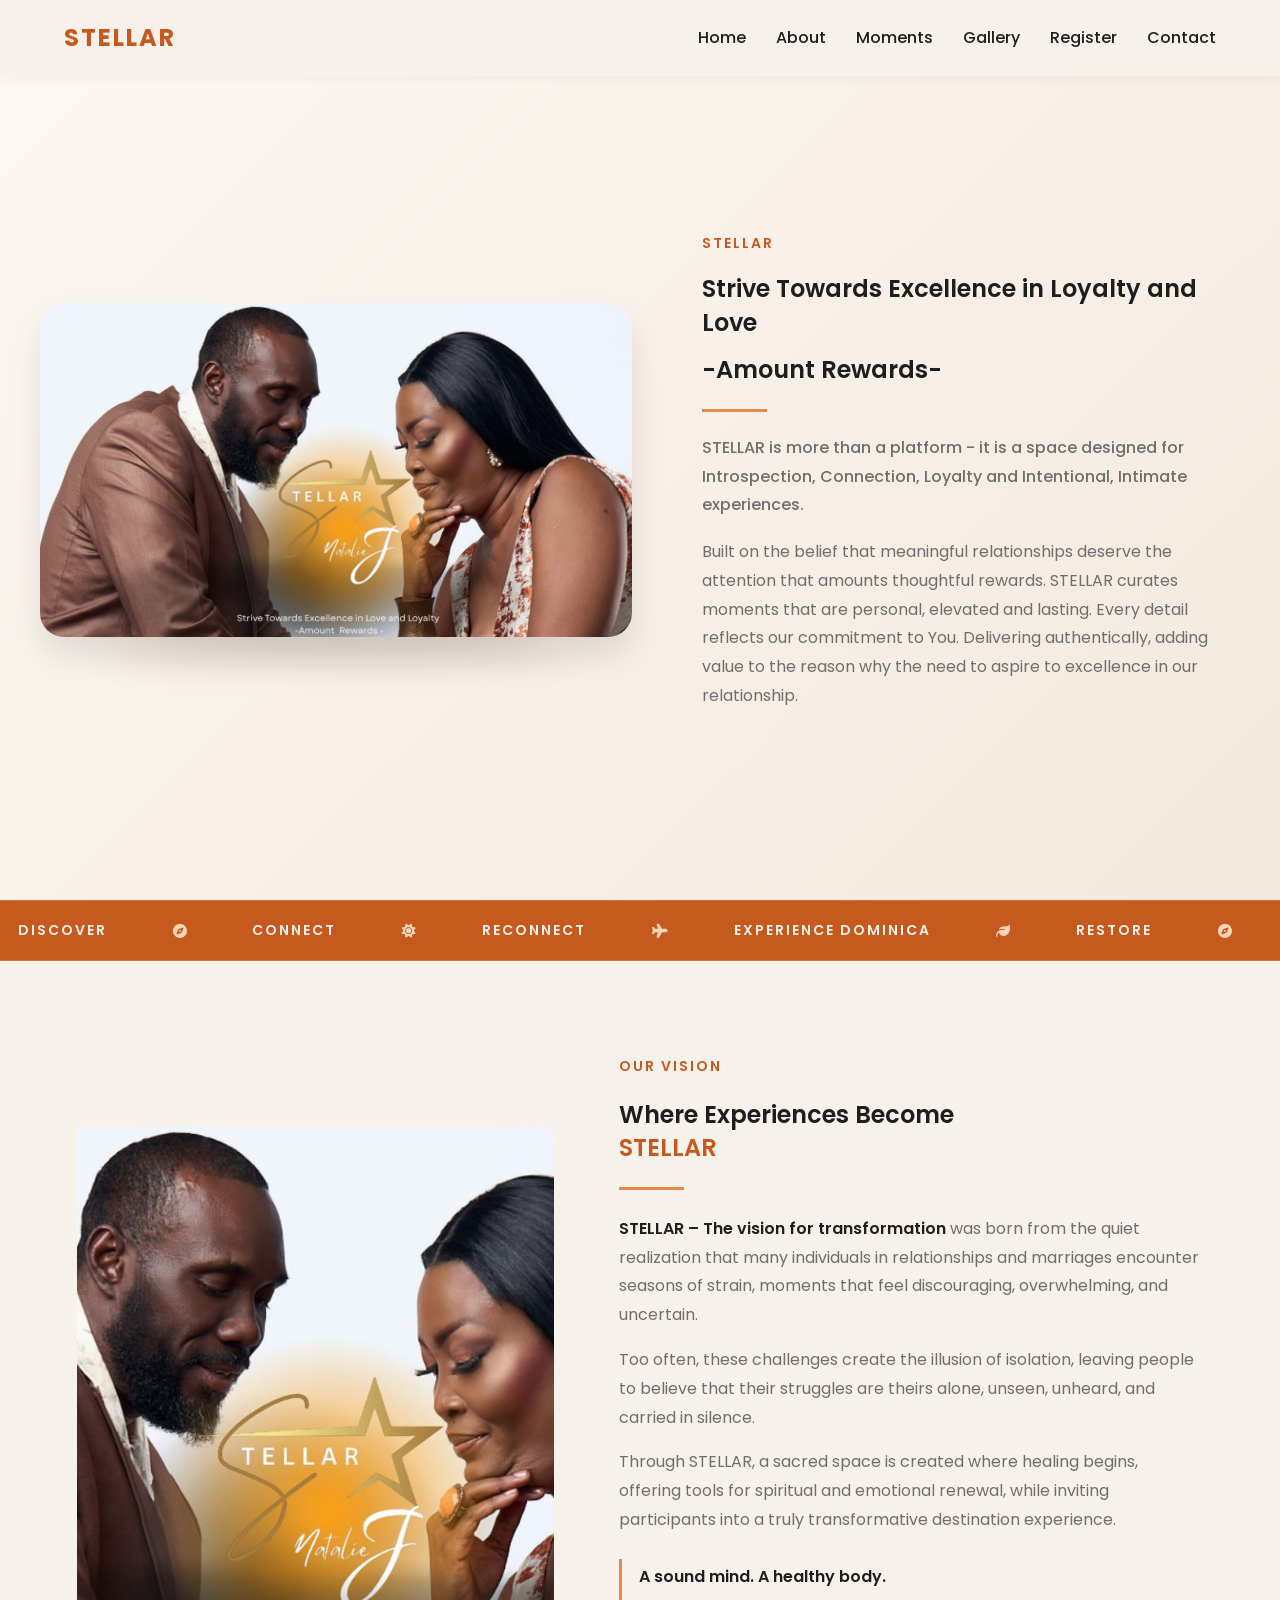
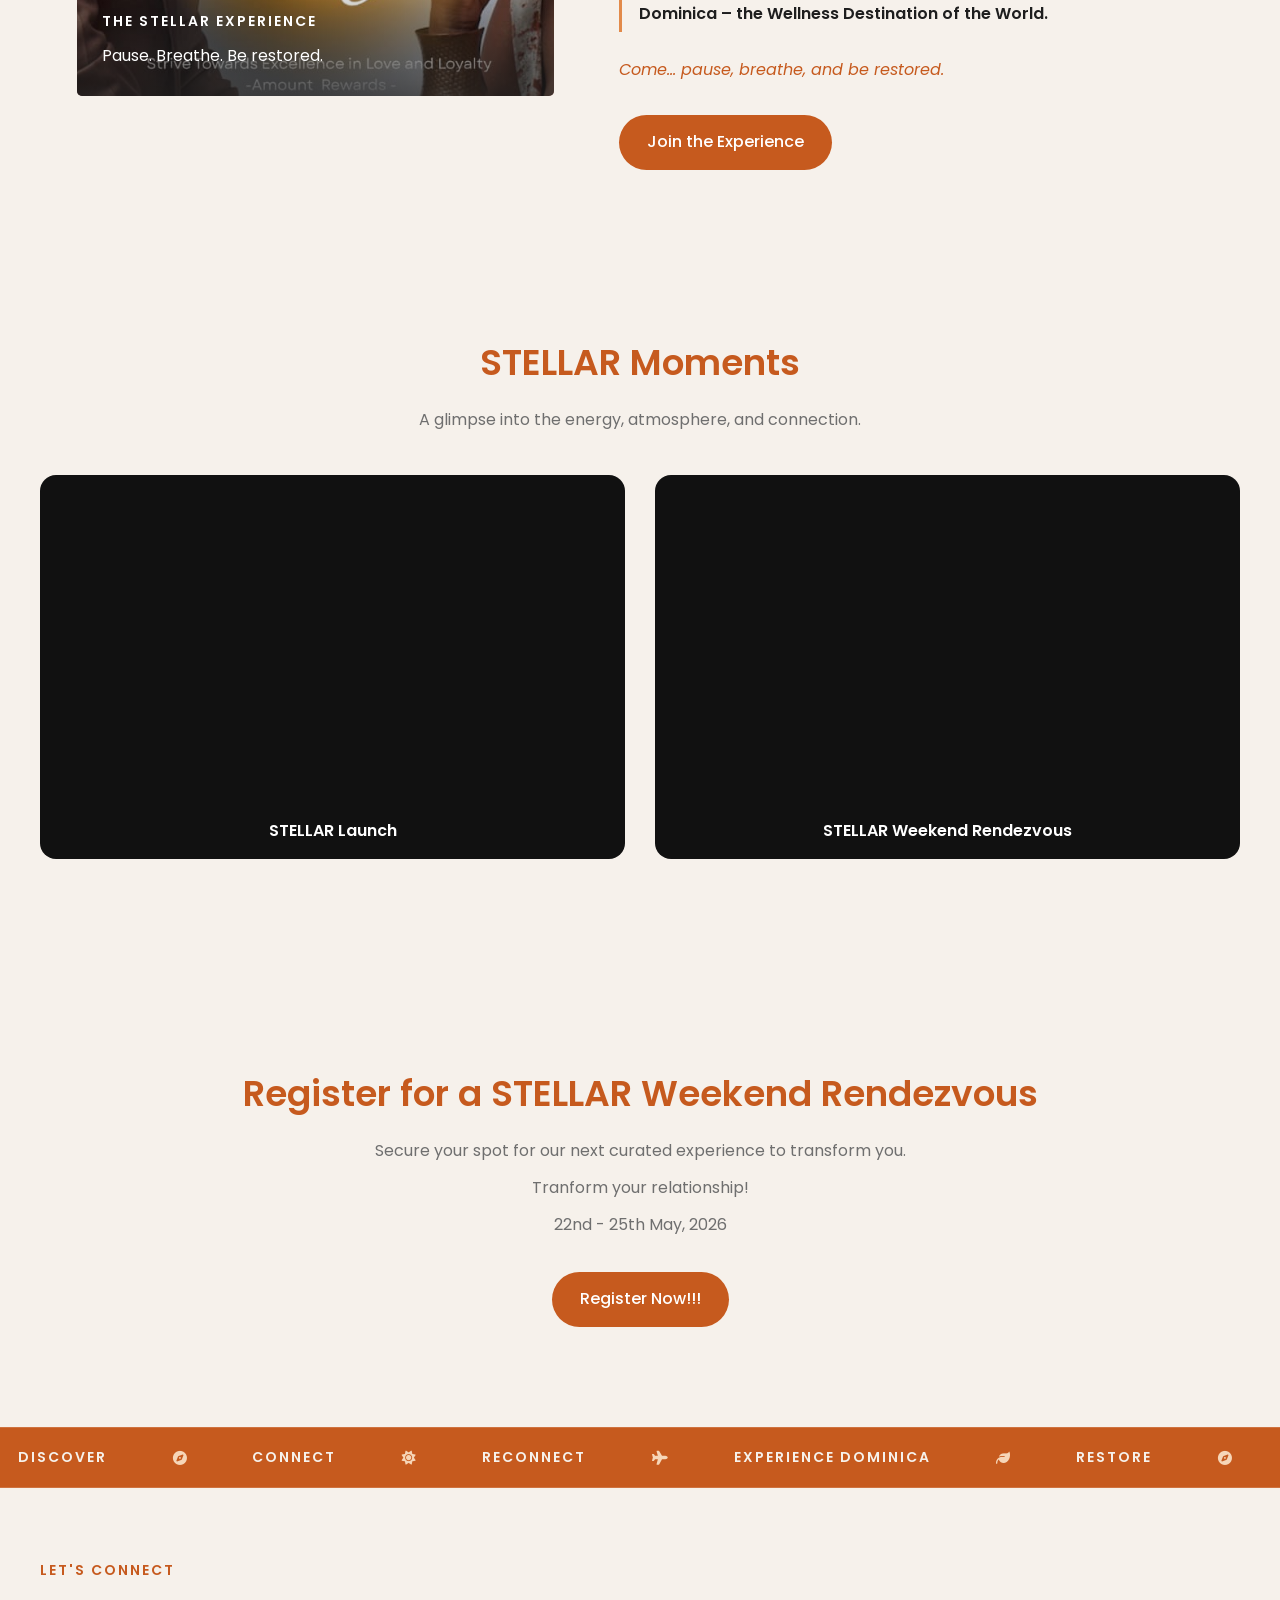
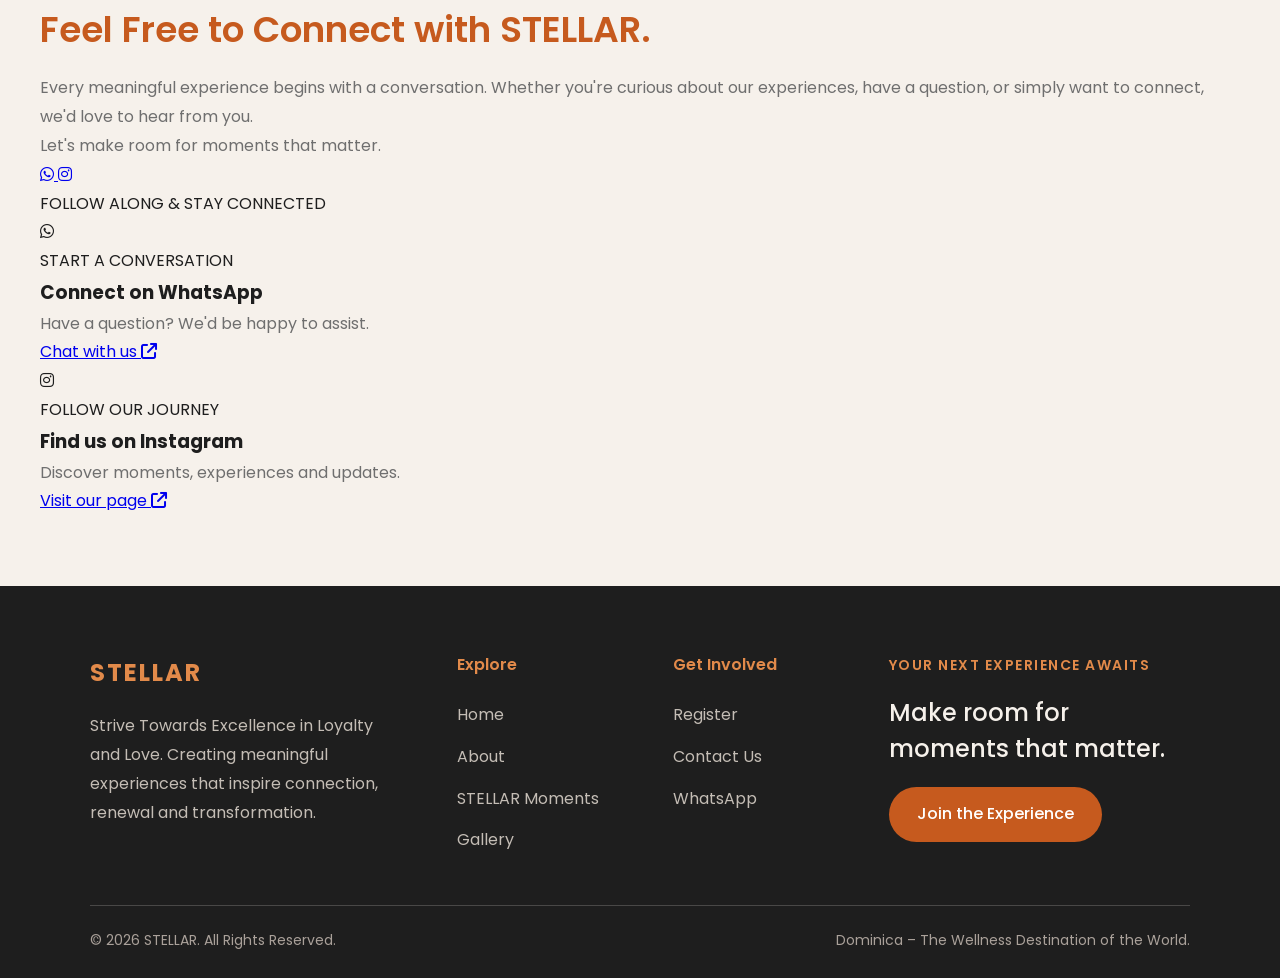
==== index.html @ 4f6422a5 "Update index.html" ====
<!DOCTYPE html>
<html lang="en">
<head>
  <meta charset="UTF-8">
  <title>STELLAR</title>
  <meta name="viewport" content="width=device-width, initial-scale=1.0">

  <!-- Fonts -->
  <link href="https://fonts.googleapis.com/css2?family=Poppins:wght@300;400;500;600;700&display=swap" rel="stylesheet">

  <!-- Icons -->
  <link rel="stylesheet" href="https://cdnjs.cloudflare.com/ajax/libs/font-awesome/6.4.2/css/all.min.css">

  <link rel="stylesheet" href="style.css">
  <link rel="icon" href="Stellar.png" type="image/png">
</head>

<body>

<!-- ================= NAVIGATION BAR ================= -->
  
<header class="navbar">

  <div class="nav-left">

    <button class="menu-toggle" id="menuToggle" type="button"
      aria-label="Open navigation menu"
      aria-expanded="false"
      aria-controls="mainNav">

      <span></span>
      <span></span>
      <span></span>

    </button>

    <a href="index.html#home" class="logo">STELLAR</a>

  </div>

  <nav id="mainNav">
    <a href="#home">Home</a>
    <a href="#about">About</a>
    <a href="#videos">Moments</a>
    <a href="gallery.html">Gallery</a>
    <a href="#register">Register</a>
    <a href="#contact">Contact</a>
  </nav>

</header>
  
<!-- ================= INTRODUCTION TO STELLAR ================= -->
<section id="home" class="section about-signature">

  <div class="about-overlay"></div>

  <div class="container about-grid">

    <div class="about-image">
      <img src="signature.jpeg" alt="STELLAR Signature Moment">
    </div>

    <div class="about-content">
      <span class="about-label">STELLAR</span>

      <h2>Strive Towards Excellence in Loyalty and Love</h2>
      <h2>-Amount Rewards-</h2>

      <div class="about-line"></div>

      <p class="about-intro">
        STELLAR is more than a platform - it is a space designed for Introspection, Connection, Loyalty and Intentional, Intimate experiences.
      </p>

      <p>
        Built on the belief that meaningful relationships deserve the attention that amounts thoughtful rewards.
        STELLAR curates moments that are personal, elevated and lasting.
        Every detail reflects our commitment to You. Delivering authentically, adding value to the reason why the need to aspire to excellence in our relationship.
      </p>
    </div>

  </div>
</section>


<!-- ================= TRAVEL MARQUEE ================= -->
<div class="stellar-marquee" aria-label="Travel, wellness and connection">
  <div class="marquee-track">

    <div class="marquee-content">
      <span>DISCOVER</span>
      <i class="fa-solid fa-compass"></i>
      <span>CONNECT</span>
      <i class="fa-solid fa-sun"></i>
      <span>RECONNECT</span>
      <i class="fa-solid fa-plane"></i>
      <span>EXPERIENCE DOMINICA</span>
      <i class="fa-solid fa-leaf"></i>
      <span>RESTORE</span>
      <i class="fa-solid fa-compass"></i>
    </div>

    <div class="marquee-content" aria-hidden="true">
      <span>DISCOVER</span>
      <i class="fa-solid fa-compass"></i>
      <span>CONNECT</span>
      <i class="fa-solid fa-sun"></i>
      <span>RECONNECT</span>
      <i class="fa-solid fa-plane"></i>
      <span>EXPERIENCE DOMINICA</span>
      <i class="fa-solid fa-leaf"></i>
      <span>RESTORE</span>
      <i class="fa-solid fa-compass"></i>
    </div>

  </div>
</div>


<!-- ================= HERO / ABOUT ================= -->
<section id="about" class="hero">

  <div class="hero-layout">

    <div class="hero-image">
      <img src="signature.jpeg" alt="A glimpse into the STELLAR experience">

      <div class="image-caption">
        <span>THE STELLAR EXPERIENCE</span>
        <p>Pause. Breathe. Be restored.</p>
      </div>
    </div>

    <div class="hero-content">

      <span class="hero-label">OUR VISION</span>

      <h1>
        Where Experiences Become
        <span>STELLAR</span>
      </h1>

      <div class="hero-divider"></div>

      <p>
        <strong>STELLAR – The vision for transformation</strong>
        was born from the quiet realization that many individuals
        in relationships and marriages encounter seasons of strain,
        moments that feel discouraging, overwhelming, and uncertain.
      </p>

      <p>
        Too often, these challenges create the illusion of isolation,
        leaving people to believe that their struggles are theirs alone,
        unseen, unheard, and carried in silence.
      </p>

      <p>
        Through STELLAR, a sacred space is created where healing begins,
        offering tools for spiritual and emotional renewal,
        while inviting participants into a truly transformative destination experience.
      </p>

      <div class="hero-message">
        <strong>A sound mind. A healthy body.</strong>
        <strong>Dominica – the Wellness Destination of the World.</strong>
      </div>

      <p class="hero-closing">
        <em>Come… pause, breathe, and be restored.</em>
      </p>

      <a href="#register" class="btn-primary">Join the Experience</a>

    </div>

  </div>

</section>


<!-- ================= PROMOTIONAL VIDEOS ================= -->
<section id="videos" class="section video-section">

  <div class="container">

    <h2 class="section-title">STELLAR Moments</h2>

    <p class="section-subtitle">
      A glimpse into the energy, atmosphere, and connection.
    </p>

    <div class="video-grid">

      <div class="video-card">
        <video preload="metadata">
          <source src="Stellar Launch (1).mp4" type="video/mp4">
          Your browser does not support HTML5 video.
        </video>
        <p>STELLAR Launch</p>
      </div>

      <div class="video-card">
        <video preload="metadata">
          <source src="Stellar Weekend Rendezvous (1).mp4" type="video/mp4">
          Your browser does not support HTML5 video.
        </video>
        <p>STELLAR Weekend Rendezvous</p>
      </div>

    </div>

  </div>
</section>


<!-- ================= REGISTER ================= -->
<section id="register" class="section accent">

  <div class="container center">

    <h2>Register for a STELLAR Weekend Rendezvous</h2>

    <p>Secure your spot for our next curated experience to transform you.</p>
    <p>Tranform your relationship!</p>
    <p>22nd - 25th May, 2026</p>

    <a
      href="https://docs.google.com/forms/d/e/1FAIpQLScPErf7DPn6T6cmGZA7scOdzlBmnd0RdH1EYdnQ1Cw2VREvcA/viewform"
      target="_blank"
      rel="noopener"
      class="btn-dark"
    >
      Register Now!!!
    </a>

  </div>

</section>

<!-- ================= TRAVEL MARQUEE ================= -->
<div class="stellar-marquee" aria-label="Travel, wellness and connection">
  <div class="marquee-track">

    <div class="marquee-content">
      <span>DISCOVER</span>
      <i class="fa-solid fa-compass"></i>
      <span>CONNECT</span>
      <i class="fa-solid fa-sun"></i>
      <span>RECONNECT</span>
      <i class="fa-solid fa-plane"></i>
      <span>EXPERIENCE DOMINICA</span>
      <i class="fa-solid fa-leaf"></i>
      <span>RESTORE</span>
      <i class="fa-solid fa-compass"></i>
    </div>

    <div class="marquee-content" aria-hidden="true">
      <span>DISCOVER</span>
      <i class="fa-solid fa-compass"></i>
      <span>CONNECT</span>
      <i class="fa-solid fa-sun"></i>
      <span>RECONNECT</span>
      <i class="fa-solid fa-plane"></i>
      <span>EXPERIENCE DOMINICA</span>
      <i class="fa-solid fa-leaf"></i>
      <span>RESTORE</span>
      <i class="fa-solid fa-compass"></i>
    </div>

  </div>
</div>

<!-- ================= CONTACT ================= -->
<section id="contact" class="section stellar-contact">

  <div class="container contact-layout">

    <!-- LEFT: CONTACT MESSAGE -->
    <div class="contact-content">

      <span class="contact-label">LET'S CONNECT</span>

      <h2>
        Feel Free to
        <span>Connect with STELLAR.</span>
      </h2>

      <div class="contact-divider"></div>

      <p>
        Every meaningful experience begins with a conversation.
        Whether you're curious about our experiences, have a question,
        or simply want to connect, we'd love to hear from you.
      </p>

      <p class="contact-closing">
        Let's make room for moments that matter.
      </p>

      <div class="contact-socials">

        <a
          href="https://wa.me/17676133005?text=Hi%20STELLAR%2C%20I%E2%80%99d%20like%20to%20learn%20more%20about%20your%20experiences."
          target="_blank"
          rel="noopener"
          class="social-link whatsapp-link"
          aria-label="Contact STELLAR on WhatsApp"
        >
          <i class="fa-brands fa-whatsapp"></i>
        </a>

        <a
          href="https://www.instagram.com/YOUR_USERNAME/"
          target="_blank"
          rel="noopener"
          class="social-link instagram-link"
          aria-label="Visit STELLAR on Instagram"
        >
          <i class="fa-brands fa-instagram"></i>
        </a>

      </div>

      <span class="contact-follow-text">FOLLOW ALONG & STAY CONNECTED</span>

    </div>

    <!-- RIGHT: CONTACT OPTIONS -->
    <div class="contact-options">

      <div class="contact-option">

        <div class="contact-option-icon">
          <i class="fa-brands fa-whatsapp"></i>
        </div>

        <div class="contact-option-text">
          <span>START A CONVERSATION</span>
          <h3>Connect on WhatsApp</h3>
          <p>Have a question? We'd be happy to assist.</p>

          <a
            href="https://wa.me/17676133005?text=Hi%20STELLAR%2C%20I%E2%80%99d%20like%20to%20learn%20more%20about%20your%20experiences."
            target="_blank"
            rel="noopener"
          >
            Chat with us <i class="fa-solid fa-arrow-up-right-from-square"></i>
          </a>
        </div>

      </div>

      <div class="contact-option">

        <div class="contact-option-icon">
          <i class="fa-brands fa-instagram"></i>
        </div>

        <div class="contact-option-text">
          <span>FOLLOW OUR JOURNEY</span>
          <h3>Find us on Instagram</h3>
          <p>Discover moments, experiences and updates.</p>

          <a
            href="https://www.instagram.com/YOUR_USERNAME/"
            target="_blank"
            rel="noopener"
          >
            Visit our page <i class="fa-solid fa-arrow-up-right-from-square"></i>
          </a>
        </div>

      </div>

    </div>

  </div>

</section>

<!-- ================= FOOTER ================= -->
<footer class="stellar-footer">

  <div class="footer-container">

    <div class="footer-brand">
      <a href="#home" class="footer-logo">STELLAR</a>

      <p>
        Strive Towards Excellence in Loyalty and Love.
        Creating meaningful experiences that inspire connection,
        renewal and transformation.
      </p>
    </div>

    <div class="footer-links">
      <h3>Explore</h3>
      <a href="#home">Home</a>
      <a href="#about">About</a>
      <a href="#videos">STELLAR Moments</a>
      <a href="gallery.html">Gallery</a>
    </div>

    <div class="footer-links">
      <h3>Get Involved</h3>
      <a href="#register">Register</a>
      <a href="#contact">Contact Us</a>
      <a href="https://wa.me/17676133005" target="_blank" rel="noopener">WhatsApp</a>
    </div>

    <div class="footer-note">
      <span class="footer-eyebrow">YOUR NEXT EXPERIENCE AWAITS</span>
      <h2>Make room for moments that matter.</h2>
      <a href="#register" class="footer-button">Join the Experience</a>
    </div>

  </div>

  <div class="footer-bottom">
    <p>© 2026 STELLAR. All Rights Reserved.</p>
    <p>Dominica – The Wellness Destination of the World.</p>
  </div>

</footer>


<!-- ================= SCROLL TO TOP ================= -->
<div class="up">
  <i class="fa-solid fa-arrow-up"></i>
</div>


<script src="stellar.js"></script>

</body>
</html>
---- style.css ----
/* =========================================
   STELLAR — GLOBAL DESIGN SYSTEM
========================================= */

:root {
  --burnt-orange: #c65a1e;
  --soft-cream: #f6f1eb;
  --dark: #1e1e1e;
  --gray: #6f6f6f;
  --accent: #e28a4a;

  --font-body: 16px;
  --font-small: 14px;
  --font-nav: 16px;
  --font-subheading: 24px;
  --font-heading: 36px;
  --font-display: 48px;

  --line-height: 1.8;
  --content-width: 1200px;
}

* {
  margin: 0;
  padding: 0;
  box-sizing: border-box;
  font-family: 'Poppins', sans-serif;
}

html {
  scroll-behavior: smooth;
  scroll-padding-top: 100px;
}

body {
  font-family: 'Poppins', sans-serif;
  font-size: var(--font-body);
  line-height: var(--line-height);
  color: var(--dark);
  background: var(--soft-cream);
}

h1,
h2,
h3,
p,
a {
  font-family: 'Poppins', sans-serif;
}

p {
  font-size: var(--font-body);
  line-height: var(--line-height);
}

a {
  transition: color 0.25s ease, background 0.25s ease;
}

.container {
  width: 100%;
  max-width: var(--content-width);
  margin: 0 auto;
}

.center {
  text-align: center;
}

.section {
  padding: 70px 40px;
  position: relative;
}

.light {
  background: var(--soft-cream);
}

.dark {
  background: #111;
  color: white;
}

.accent {
  background: var(--burnt-orange);
  color: white;
}


/* =========================================
   NAVIGATION
========================================= */

.navbar {
  position: fixed;
  top: 0;
  left: 0;
  width: 100%;
  min-height: 76px;
  background: var(--soft-cream);
  display: flex;
  justify-content: space-between;
  align-items: center;
  padding: 14px 5%;
  z-index: 1000;
  box-shadow: 0 2px 12px rgba(30, 30, 30, 0.05);
}

.nav-left {
  display: flex;
  align-items: center;
  gap: 18px;
}

.navbar .logo {
  margin: 0;
  color: var(--burnt-orange);
  font-size: 24px;
  font-weight: 700;
  letter-spacing: 2px;
  text-decoration: none;
  white-space: nowrap;
}

.navbar nav {
  display: flex;
  align-items: center;
  gap: 30px;
}

.navbar nav a {
  margin: 0;
  color: var(--dark);
  font-size: var(--font-nav);
  font-weight: 500;
  text-decoration: none;
  white-space: nowrap;
}

.navbar nav a:hover,
.navbar nav a.active {
  color: var(--burnt-orange);
}

.menu-toggle {
  display: none;
  background: transparent;
  border: none;
  padding: 7px;
  cursor: pointer;
  z-index: 1002;
}

.menu-toggle span {
  display: block;
  width: 27px;
  height: 2.5px;
  margin: 6px 0;
  background: var(--burnt-orange);
  border-radius: 5px;
  transition: transform 0.3s ease, opacity 0.2s ease;
}


/* =========================================
   BUTTONS
========================================= */

.btn-primary,
.btn-dark,
.footer-button {
  display: inline-block;
  padding: 13px 28px;
  background: var(--burnt-orange);
  color: white;
  border: none;
  border-radius: 30px;
  font-family: 'Poppins', sans-serif;
  font-size: var(--font-body);
  font-weight: 500;
  text-decoration: none;
  cursor: pointer;
  transition: background 0.25s ease, transform 0.25s ease;
}

.btn-primary:hover,
.btn-dark:hover,
.footer-button:hover {
  background: #a84918;
  transform: translateY(-2px);
}

.btn-primary {
  margin-top: 20px;
}

.btn-dark {
  margin-top: 30px;
}


/* =========================================
   HOME / INTRODUCTION
========================================= */

.about-signature {
  position: relative;
  min-height: 100vh;
  height: auto;
  display: flex;
  align-items: center;
  padding: 130px 40px 90px;
  background: linear-gradient(
    135deg,
    #fdf8f3 0%,
    #f3e8dd 100%
  );
}

.about-grid {
  display: grid;
  grid-template-columns: 1.1fr 1fr;
  gap: 70px;
  align-items: center;
}

.about-image {
  position: relative;
  width: 100%;
  isolation: isolate;
}

/* Soft blurred shadow underneath image */

.about-image::after {
  content: "";
  position: absolute;
  left: 12%;
  bottom: -17px;
  width: 76%;
  height: 28px;
  background: rgba(75, 48, 30, 0.22);
  filter: blur(20px);
  border-radius: 50%;
  z-index: -1;
}

.about-image img {
  position: relative;
  display: block;
  width: 100%;
  max-height: 580px;
  object-fit: cover;
  border-radius: 24px;
  box-shadow: 0 18px 35px rgba(0, 0, 0, 0.10);
}

.about-content {
  animation: fadeUp 0.8s ease forwards;
}

.about-label {
  display: inline-block;
  color: var(--burnt-orange);
  font-size: var(--font-small);
  font-weight: 600;
  letter-spacing: 2px;
  text-transform: uppercase;
}

.about-content h2,
.hero-content h1 {
  font-family: 'Poppins', sans-serif;
  font-size: var(--font-subheading);
  line-height: 1.4;
  font-weight: 600;
}

.about-content h2 {
  margin: 14px 0;
}

.about-line {
  width: 65px;
  height: 3px;
  background: var(--accent);
  margin: 22px 0;
}

.about-intro {
  font-weight: 500;
  margin-bottom: 18px;
}

.about-content p {
  max-width: 520px;
  color: var(--gray);
}


/* =========================================
   MARQUEES
========================================= */

.stellar-marquee {
  width: 100%;
  overflow: hidden;
  padding: 17px 0;
  background: var(--burnt-orange);
  color: var(--soft-cream);
  border-top: 1px solid rgba(255, 255, 255, 0.15);
  border-bottom: 1px solid rgba(255, 255, 255, 0.15);
}

.marquee-track {
  display: flex;
  width: max-content;
  animation: marqueeTravel 35s linear infinite;
  will-change: transform;
}

.marquee-content {
  display: flex;
  flex-shrink: 0;
  align-items: center;
  justify-content: space-around;
  gap: 30px;
  min-width: 100vw;
  padding-right: 30px;
}

.marquee-content span {
  font-size: var(--font-small);
  font-weight: 600;
  letter-spacing: 2px;
  white-space: nowrap;
}

.marquee-content i {
  color: #f6d6b8;
  font-size: var(--font-small);
}

@keyframes marqueeTravel {
  from {
    transform: translateX(0);
  }

  to {
    transform: translateX(-50%);
  }
}

.stellar-marquee:hover .marquee-track {
  animation-play-state: paused;
}

/* Spacing between Register and second marquee */

.marquee-secondary {
  margin-top: 0;
}


/* =========================================
   HERO / ABOUT VISION
========================================= */

.hero {
  min-height: 100vh;
  display: flex;
  align-items: center;
  justify-content: center;
  padding: 80px 6%;
  background: var(--soft-cream);
  color: var(--dark);
}

.hero-layout {
  display: grid;
  grid-template-columns: 0.9fr 1.1fr;
  align-items: center;
  gap: 65px;
  width: 100%;
  max-width: var(--content-width);
}

.hero-image {
  position: relative;
  width: 100%;
  height: 570px;
  overflow: hidden;
  border-radius: 5px;
  background: #e8d9ca;
}

.hero-image img {
  display: block;
  width: 100%;
  height: 100%;
  object-fit: cover;
  object-position: center;
}

.image-caption {
  position: absolute;
  bottom: 0;
  left: 0;
  width: 100%;
  padding: 35px 25px 25px;
  color: white;
  background: linear-gradient(
    transparent,
    rgba(30, 30, 30, 0.75)
  );
}

.image-caption span {
  font-size: var(--font-small);
  font-weight: 600;
  letter-spacing: 2px;
}

.image-caption p {
  margin-top: 7px;
}

.hero-content {
  max-width: 620px;
  text-align: left;
}

.hero-label {
  display: inline-block;
  color: var(--burnt-orange);
  font-size: var(--font-small);
  font-weight: 600;
  letter-spacing: 2px;
  margin-bottom: 18px;
}

.hero-content h1 {
  color: var(--dark);
  margin-bottom: 22px;
}

.hero-content h1 span {
  display: block;
  color: var(--burnt-orange);
  font: inherit;
}

.hero-divider {
  width: 65px;
  height: 3px;
  background: var(--accent);
  margin-bottom: 25px;
}

.hero-content p {
  color: var(--gray);
  margin-bottom: 16px;
}

.hero-content p strong {
  color: var(--dark);
  font-weight: 600;
}

.hero-message {
  display: flex;
  flex-direction: column;
  gap: 8px;
  padding: 4px 0 4px 17px;
  margin: 24px 0;
  border-left: 3px solid var(--accent);
}

.hero-message strong {
  color: var(--dark);
  font-weight: 600;
}

.hero-content .hero-closing {
  color: var(--burnt-orange);
  margin-bottom: 10px;
}


/* =========================================
   VIDEO SECTION
========================================= */

.video-section {
  padding: 70px 40px;
  background: var(--soft-cream);
}

.section-title {
  color: var(--burnt-orange);
  font-size: var(--font-heading);
  font-weight: 600;
  text-align: center;
  margin-bottom: 10px;
}

.section-subtitle {
  color: var(--gray);
  text-align: center;
  margin-bottom: 40px;
}

.video-grid {
  display: grid;
  grid-template-columns: repeat(2, minmax(0, 1fr));
  gap: 30px;
  margin-bottom: 40px;
}

.video-card {
  overflow: hidden;
  background: #111;
  border-radius: 16px;
  cursor: pointer;
  transition: transform 0.3s ease, box-shadow 0.3s ease;
}

.video-card:hover {
  transform: translateY(-4px);
  box-shadow: 0 12px 35px rgba(0, 0, 0, 0.2);
}

.video-card video {
  display: block;
  width: 100%;
  aspect-ratio: 16 / 9;
  object-fit: cover;
}

.video-card p {
  padding: 13px;
  color: white;
  font-weight: 600;
  text-align: center;
}


/* =========================================
   REGISTER — SOFT CREAM
========================================= */

#register {
  margin-top: 30px;
  margin-bottom: 35px;
  padding: 70px 30px 65px;
  text-align: center;
  background: var(--soft-cream);
  color: var(--dark);
}

#register .register-label {
  display: block;
  color: var(--burnt-orange);
  font-size: var(--font-small);
  font-weight: 600;
  letter-spacing: 2px;
  margin-bottom: 14px;
}

#register h2 {
  font-family: 'Poppins', sans-serif;
  color: var(--burnt-orange);
  font-size: var(--font-heading);
  line-height: 1.4;
  font-weight: 600;
  margin-bottom: 18px;
}

#register p {
  color: var(--gray);
  margin: 8px 0;
  line-height: 1.8;
}

#register .btn-dark {
  display: inline-block;
  margin-top: 25px;
  padding: 13px 28px;
  background: var(--burnt-orange);
  color: white;
  border: none;
  border-radius: 30px;
  font-family: 'Poppins', sans-serif;
  font-size: var(--font-body);
  font-weight: 500;
  text-decoration: none;
  transition: background 0.25s ease, transform 0.25s ease;
}

#register .btn-dark:hover {
  background: #a84918;
  transform: translateY(-2px);
}


/* =========================================
   CONTACT
========================================= */

#contact {
  padding: 70px 30px;
}

.contact-label {
  display: block;
  color: var(--burnt-orange);
  font-size: var(--font-small);
  font-weight: 600;
  letter-spacing: 2px;
  margin-bottom: 14px;
}

#contact h2 {
  font-family: 'Poppins', sans-serif;
  color: var(--burnt-orange);
  font-size: var(--font-heading);
  font-weight: 600;
  margin-bottom: 12px;
}

#contact p {
  color: var(--gray);
}

.whatsapp-contact {
  display: inline-flex;
  align-items: center;
  gap: 14px;
  margin-top: 25px;
  padding: 14px 24px;
  border-radius: 50px;
  background: var(--burnt-orange);
  transition: all 0.3s ease;
}

.whatsapp-icon {
  color: white;
  font-size: 22px;
}

.whatsapp-contact a {
  color: white;
  font-size: var(--font-body);
  font-weight: 500;
  text-decoration: none;
}

.whatsapp-contact:hover {
  background: #a84918;
  transform: translateY(-2px);
}


/* =========================================
   FOOTER
========================================= */

.stellar-footer {
  padding: 65px 7% 25px;
  background: var(--dark);
  color: var(--soft-cream);
}

.footer-container {
  display: grid;
  grid-template-columns: 1.3fr 0.7fr 0.7fr 1.2fr;
  align-items: start;
  gap: 40px;
  width: 100%;
  max-width: var(--content-width);
  margin: auto;
  padding-bottom: 50px;
}

.footer-brand {
  max-width: 300px;
}

.footer-logo {
  display: inline-block;
  color: var(--accent);
  font-size: 24px;
  font-weight: 700;
  letter-spacing: 2px;
  text-decoration: none;
  margin-bottom: 18px;
}

.footer-brand p {
  color: #c4bdb5;
}

.footer-links {
  display: flex;
  flex-direction: column;
  align-items: flex-start;
  gap: 13px;
}

.footer-links h3 {
  color: var(--accent);
  font-size: var(--font-body);
  font-weight: 600;
  margin-bottom: 8px;
}

.footer-links a {
  color: #c4bdb5;
  font-size: var(--font-body);
  text-decoration: none;
}

.footer-links a:hover {
  color: white;
}

.footer-note {
  padding-left: 0;
  border-left: none;
}

.footer-eyebrow {
  color: var(--accent);
  font-size: var(--font-small);
  font-weight: 600;
  letter-spacing: 1.5px;
}

.footer-note h2 {
  font-family: 'Poppins', sans-serif;
  font-size: var(--font-subheading);
  line-height: 1.5;
  font-weight: 500;
  margin: 15px 0 20px;
}

.footer-button {
  font-size: var(--font-body);
}

.footer-bottom {
  display: flex;
  justify-content: space-between;
  gap: 15px;
  max-width: var(--content-width);
  margin: auto;
  padding-top: 22px;
  border-top: 1px solid rgba(246, 241, 235, 0.2);
  color: #aaa19a;
}

.footer-bottom p {
  font-size: var(--font-small);
}


/* =========================================
   SCROLL TO TOP
========================================= */

.up {
  position: fixed;
  right: 20px;
  bottom: 15px;
  z-index: 9999;
  display: flex;
  align-items: center;
  justify-content: center;
  width: 40px;
  height: 40px;
  border-radius: 50%;
  background: var(--burnt-orange);
  color: white;
  font-size: var(--font-small);
  cursor: pointer;
  opacity: 0;
  pointer-events: none;
  box-shadow: 0 10px 25px rgba(198, 90, 30, 0.25);
  transition: all 0.3s ease;
}

.up.show-up-btn {
  opacity: 1;
  pointer-events: auto;
}

.up:hover {
  transform: translateY(-3px);
  background: #a84918;
}


/* =====================================================
   HAMBURGER BUTTON
===================================================== */

.menu-toggle {
    display: none;
    flex-direction: column;
    align-items: center;
    justify-content: center;
    flex-shrink: 0;
    gap: 5px;
    width: 34px;
    height: 34px;
    padding: 5px;
    border: none;
    background: transparent;
    cursor: pointer;
}

.menu-toggle span {
    display: block;
    width: 24px;
    height: 2px;
    margin: 0;
    border-radius: 2px;
    background: var(--gallery-orange);
    transition: transform 0.25s ease, opacity 0.25s ease;
}

.menu-toggle.active span:nth-child(1) {
    transform: translateY(7px) rotate(45deg);
}

.menu-toggle.active span:nth-child(2) {
    opacity: 0;
}

.menu-toggle.active span:nth-child(3) {
    transform: translateY(-7px) rotate(-45deg);
}


/* =========================================
   ANIMATION
========================================= */

@keyframes fadeUp {
  from {
    opacity: 0;
    transform: translateY(28px);
  }

  to {
    opacity: 1;
    transform: translateY(0);
  }
}


/* =========================================
   TABLET RESPONSIVENESS
========================================= */

@media (max-width: 1024px) {

  .about-grid {
    gap: 40px;
  }

  .hero {
    min-height: auto;
    padding: 75px 5%;
  }

  .hero-layout {
    grid-template-columns: 0.9fr 1.1fr;
    gap: 35px;
  }

  .hero-image {
    height: 500px;
  }

  .footer-container {
    grid-template-columns: 1fr 1fr;
    gap: 40px;
  }

  .footer-note {
    padding-left: 0;
    border-left: none;
  }
}


/* =========================================
   MOBILE RESPONSIVENESS
========================================= */

@media (max-width: 768px) {

  :root {
    --font-body: 15px;
    --font-small: 13px;
    --font-nav: 15px;
    --font-subheading: 23px;
    --font-heading: 30px;
    --font-display: 38px;
  }

  .navbar {
    flex-direction: column;
    align-items: stretch;
    justify-content: flex-start;
    min-height: 70px;
    padding: 12px 20px;
  }

  .nav-left {
    display: flex;
    align-items: center;
    justify-content: flex-start;
    gap: 15px;
    width: 100%;
  }

  .menu-toggle {
    display: block;
    flex-shrink: 0;
    margin-left: -7px;
  }

  .navbar .logo {
    font-size: 23px;
  }

  .navbar nav {
    display: none;
    position: absolute;
    top: 100%;
    left: 0;
    width: 100%;
    flex-direction: column;
    align-items: flex-start;
    gap: 0;
    padding: 8px 0 15px;
    background: var(--soft-cream);
    box-shadow: 0 8px 18px rgba(30, 30, 30, 0.08);
  }

  .navbar.active nav {
    display: flex;
  }

  .navbar nav a {
    display: block;
    width: 100%;
    padding: 12px 25px;
    text-align: left;
    font-size: 15px;
  }

  .navbar nav a:hover {
    background: rgba(198, 90, 30, 0.07);
  }

  .navbar.active .menu-toggle span:nth-child(1) {
    transform: translateY(8.5px) rotate(45deg);
  }

  .navbar.active .menu-toggle span:nth-child(2) {
    opacity: 0;
  }

  .navbar.active .menu-toggle span:nth-child(3) {
    transform: translateY(-8.5px) rotate(-45deg);
  }

  /* Home section: more breathing room */

  .about-signature {
    min-height: auto;
    padding: 135px 25px 75px;
  }

  .about-grid {
    grid-template-columns: 1fr;
    gap: 38px;
    text-align: center;
  }

  .about-image {
    max-width: 500px;
    width: 100%;
    margin: 0 auto;
  }

  .about-image img {
    max-height: 500px;
  }

  .about-image::after {
    bottom: -19px;
    height: 30px;
    filter: blur(22px);
  }

  .about-content {
    text-align: center;
  }

  .about-line {
    margin: 22px auto;
  }

  .about-content p {
    margin: 0 auto 18px;
  }

  .hero {
    min-height: auto;
    padding: 65px 25px;
  }

  .hero-layout {
    grid-template-columns: 1fr;
    gap: 35px;
  }

  .hero-image {
    height: 430px;
    max-width: 500px;
    margin: auto;
  }

  .hero-content {
    max-width: 600px;
    margin: auto;
  }

  .video-grid {
    grid-template-columns: 1fr;
  }

  .video-section {
    padding: 60px 25px;
  }

  /* Register mobile spacing */

  #register {
    margin-top: 25px;
    margin-bottom: 30px;
    padding: 60px 25px 55px;
  }

  #register h2 {
    font-size: 28px;
  }

  .footer-container {
    grid-template-columns: 1fr 1fr;
    gap: 35px;
  }

  .footer-brand {
    max-width: 100%;
  }
}


/* =========================================
   SMALL PHONES
========================================= */

@media (max-width: 480px) {

  :root {
    --font-body: 14px;
    --font-small: 12px;
    --font-nav: 14px;
    --font-subheading: 21px;
    --font-heading: 26px;
    --font-display: 34px;
  }

  .navbar {
    padding: 11px 18px;
  }

  .nav-left {
    gap: 13px;
  }

  .navbar .logo {
    font-size: 22px;
  }

  .menu-toggle span {
    width: 25px;
  }

  .navbar nav a {
    padding: 11px 22px;
    font-size: 14px;
  }

  .about-signature {
    padding: 145px 20px 65px;
  }

  .about-grid {
    gap: 35px;
  }

  .about-content h2,
  .hero-content h1 {
    font-size: var(--font-subheading);
  }

  .about-content p {
    line-height: 1.8;
  }

  .about-image {
    max-width: 320px;
  }

  .about-image img {
    border-radius: 18px;
  }

  .about-image::after {
    left: 10%;
    width: 80%;
    bottom: -16px;
    height: 25px;
    filter: blur(18px);
  }

  .stellar-marquee {
    padding: 14px 0;
  }

  .marquee-content {
    gap: 20px;
    padding-right: 20px;
  }

  .marquee-content span {
    letter-spacing: 1.5px;
  }

  .hero {
    padding: 55px 20px;
  }

  .hero-image {
    height: 350px;
  }

  .hero-content p {
    line-height: 1.8;
  }

  .hero-message strong {
    font-size: var(--font-body);
  }

  .section {
    padding: 55px 20px;
  }

  #register {
    margin-top: 25px;
    margin-bottom: 25px;
    padding: 55px 20px 50px;
  }

  #register h2 {
    font-size: var(--font-heading);
  }

  #register p {
    font-size: 14px;
  }

  #contact {
    padding: 60px 20px;
  }

  .whatsapp-contact {
    gap: 10px;
    padding: 12px 17px;
  }

  .footer-container {
    grid-template-columns: 1fr 1fr;
    gap: 30px 20px;
  }

  .footer-brand,
  .footer-note {
    grid-column: 1 / -1;
  }

  .footer-note {
    padding-left: 0;
    border-left: none;
  }

  .footer-note h2 {
    font-size: var(--font-subheading);
  }

  .footer-bottom {
    flex-direction: column;
    text-align: center;
    gap: 8px;
  }
}


/* =========================================
   SAFARI / IPHONE
========================================= */

@supports (-webkit-touch-callout: none) {

  .hero {
    min-height: auto;
  }

  .about-signature {
    height: auto;
    min-height: 100vh;
  }

  .video-card video {
    background: black;
  }
}


/* =========================================
   REDUCED MOTION
========================================= */

@media (prefers-reduced-motion: reduce) {

  html {
    scroll-behavior: auto;
  }

  .marquee-track {
    animation: none;
  }

  *,
  *::before,
  *::after {
    transition-duration: 0.01ms !important;
  }
}
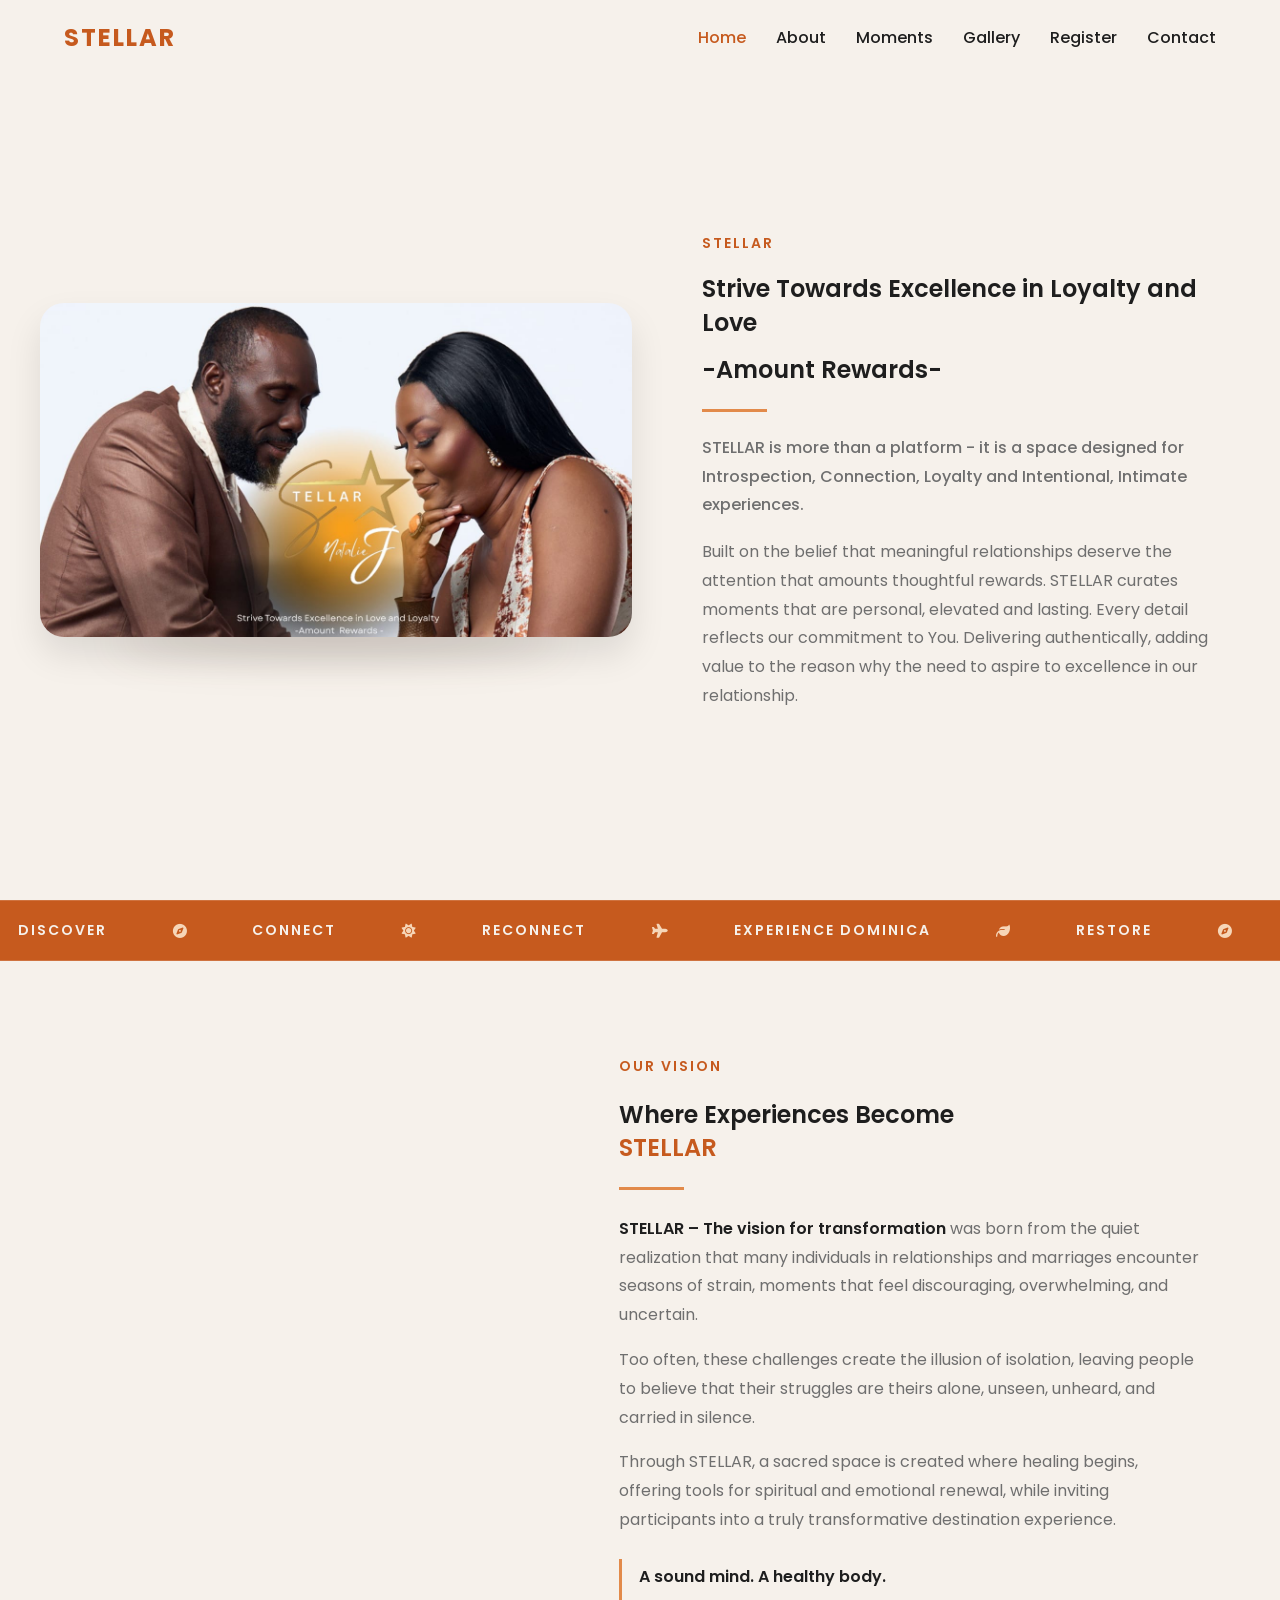
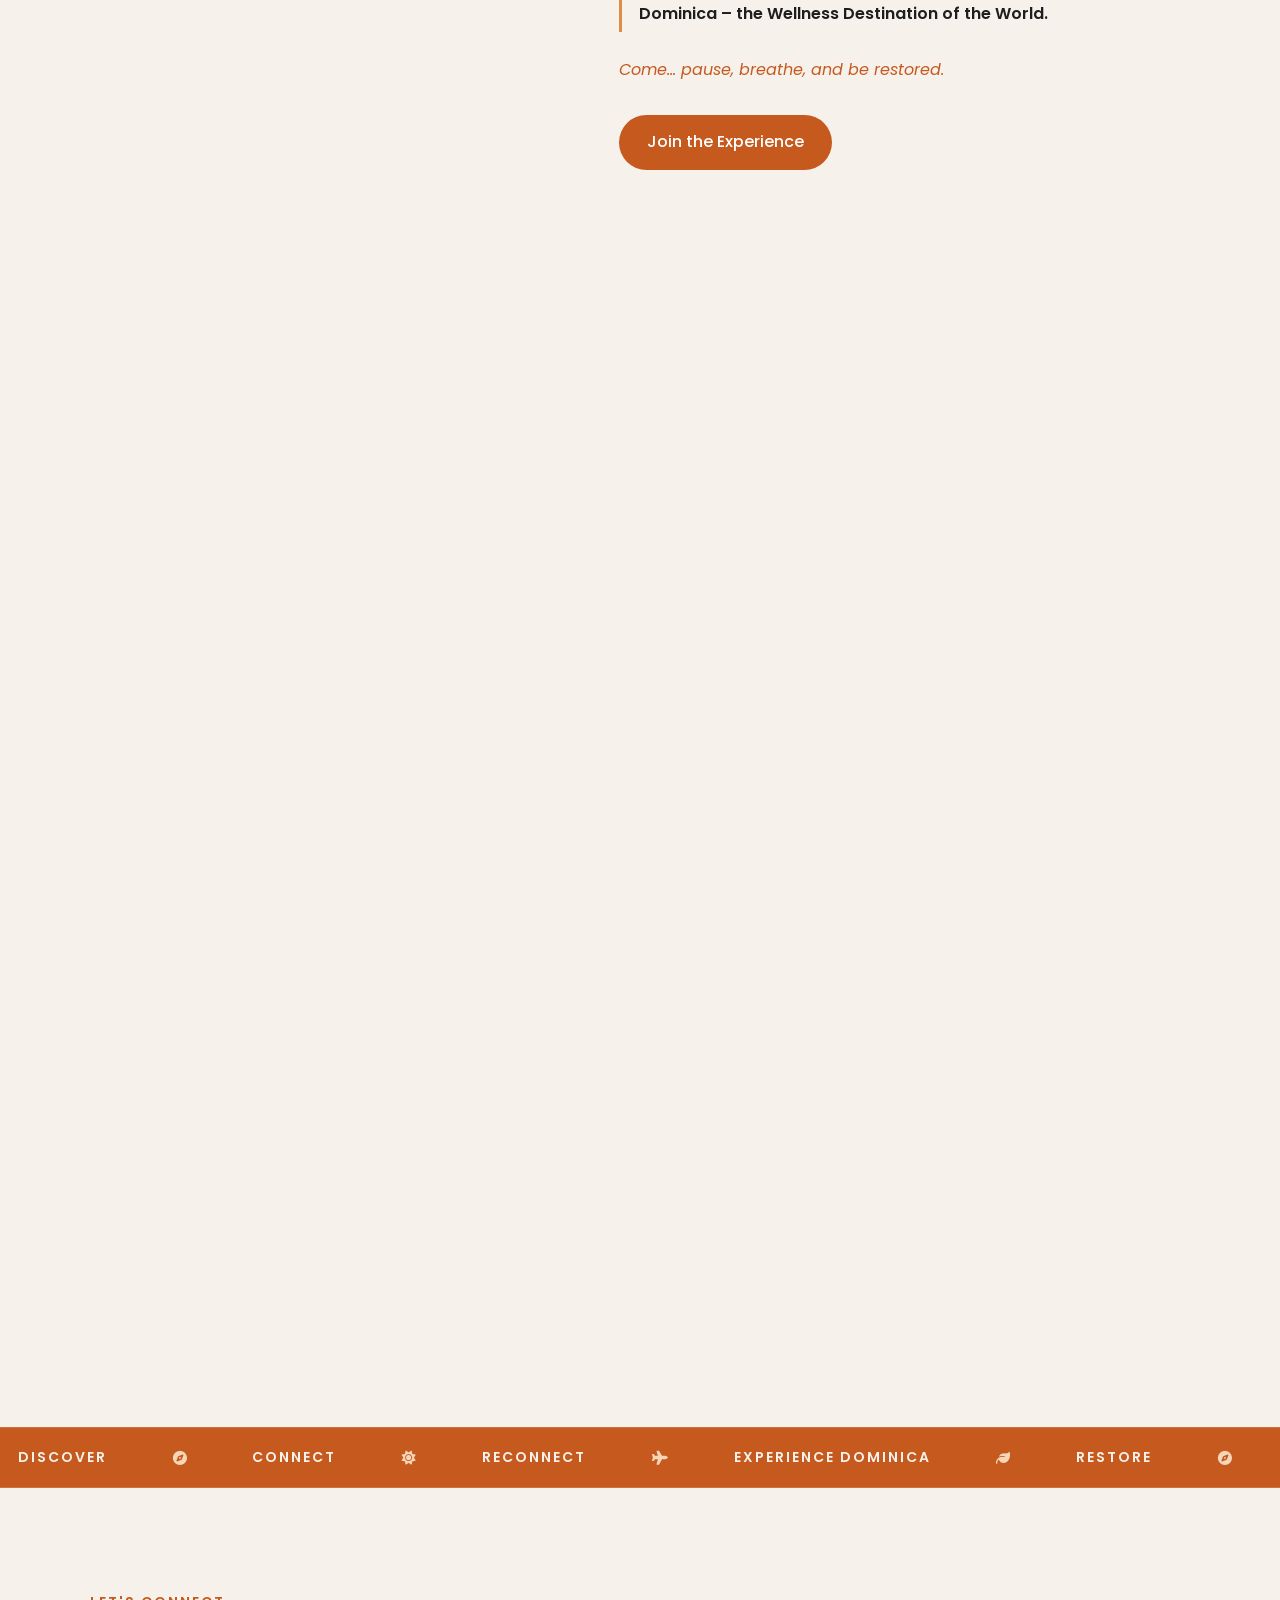
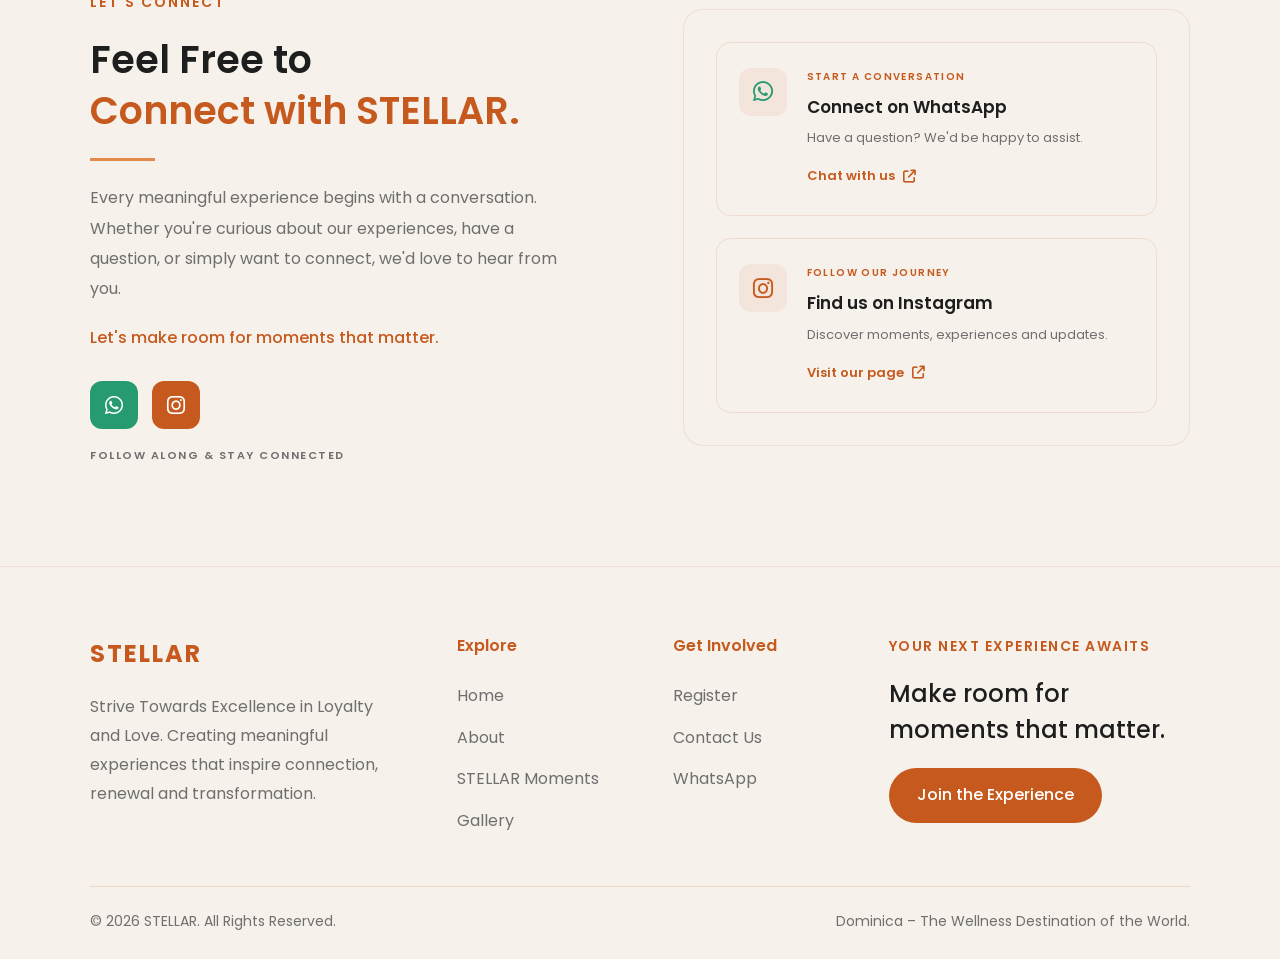
==== commit 8df62574: "Update index.html" ====
--- a/index.html
+++ b/index.html
@@ -426,12 +426,13 @@
 </footer>
 
 
-<!-- ================= SCROLL TO TOP ================= -->
-<div class="up">
+<!-- SCROLL TO TOP -->
+<div class="up" role="button" tabindex="0" aria-label="Back to top">
   <i class="fa-solid fa-arrow-up"></i>
 </div>
 
 
+
 <script src="stellar.js"></script>
 
 </body>
--- a/style.css
+++ b/style.css
@@ -73,18 +73,13 @@
   position: relative;
 }
 
-.light {
+/* Keep all main page sections cream */
+
+.light,
+.dark,
+.accent {
   background: var(--soft-cream);
-}
-
-.dark {
-  background: #111;
-  color: white;
-}
-
-.accent {
-  background: var(--burnt-orange);
-  color: white;
+  color: var(--dark);
 }
 
 
@@ -105,6 +100,7 @@
   padding: 14px 5%;
   z-index: 1000;
   box-shadow: 0 2px 12px rgba(30, 30, 30, 0.05);
+  transition: box-shadow 0.3s ease;
 }
 
 .nav-left {
@@ -143,20 +139,29 @@
   color: var(--burnt-orange);
 }
 
+/* Hamburger button */
+
 .menu-toggle {
   display: none;
+  flex-direction: column;
+  align-items: center;
+  justify-content: center;
+  flex-shrink: 0;
+  gap: 5px;
+  width: 38px;
+  height: 38px;
+  padding: 5px;
+  border: none;
   background: transparent;
-  border: none;
-  padding: 7px;
   cursor: pointer;
   z-index: 1002;
 }
 
 .menu-toggle span {
   display: block;
-  width: 27px;
+  width: 25px;
   height: 2.5px;
-  margin: 6px 0;
+  margin: 0;
   background: var(--burnt-orange);
   border-radius: 5px;
   transition: transform 0.3s ease, opacity 0.2s ease;
@@ -211,11 +216,7 @@
   display: flex;
   align-items: center;
   padding: 130px 40px 90px;
-  background: linear-gradient(
-    135deg,
-    #fdf8f3 0%,
-    #f3e8dd 100%
-  );
+  background: var(--soft-cream);
 }
 
 .about-grid {
@@ -356,8 +357,6 @@
   animation-play-state: paused;
 }
 
-/* Spacing between Register and second marquee */
-
 .marquee-secondary {
   margin-top: 0;
 }
@@ -520,34 +519,40 @@
 
 .video-card {
   overflow: hidden;
-  background: #111;
+  background: var(--soft-cream);
   border-radius: 16px;
-  cursor: pointer;
   transition: transform 0.3s ease, box-shadow 0.3s ease;
 }
 
 .video-card:hover {
   transform: translateY(-4px);
-  box-shadow: 0 12px 35px rgba(0, 0, 0, 0.2);
+  box-shadow: 0 12px 35px rgba(0, 0, 0, 0.12);
 }
 
 .video-card video {
   display: block;
   width: 100%;
   aspect-ratio: 16 / 9;
-  object-fit: cover;
+  object-fit: contain;
+  background: #111;
 }
 
 .video-card p {
   padding: 13px;
-  color: white;
+  color: var(--dark);
   font-weight: 600;
   text-align: center;
 }
 
-
-/* =========================================
-   REGISTER — SOFT CREAM
+/* Make native video controls easier to use on touchscreens */
+
+.video-card video::-webkit-media-controls {
+  display: flex !important;
+}
+
+
+/* =========================================
+   REGISTER
 ========================================= */
 
 #register {
@@ -605,60 +610,295 @@
 
 
 /* =========================================
-   CONTACT
-========================================= */
-
-#contact {
-  padding: 70px 30px;
+   STELLAR — CONTACT SECTION
+========================================= */
+
+.stellar-contact {
+  position: relative;
+  overflow: hidden;
+  padding: 100px 7%;
+  background: var(--soft-cream);
+}
+
+.contact-layout {
+  display: grid;
+  grid-template-columns: 1fr 1fr;
+  align-items: center;
+  gap: 85px;
+  max-width: 1100px;
+  margin: 0 auto;
+}
+
+/* LEFT CONTENT */
+
+.contact-content {
+  max-width: 490px;
 }
 
 .contact-label {
+  display: inline-block;
+  color: var(--burnt-orange);
+  font-size: var(--font-small);
+  font-weight: 600;
+  letter-spacing: 2px;
+  margin-bottom: 18px;
+}
+
+.contact-content h2 {
+  color: var(--dark);
+  font-size: 38px;
+  font-weight: 600;
+  line-height: 1.35;
+  margin-bottom: 20px;
+}
+
+.contact-content h2 span {
   display: block;
   color: var(--burnt-orange);
-  font-size: var(--font-small);
-  font-weight: 600;
-  letter-spacing: 2px;
-  margin-bottom: 14px;
-}
-
-#contact h2 {
-  font-family: 'Poppins', sans-serif;
-  color: var(--burnt-orange);
-  font-size: var(--font-heading);
-  font-weight: 600;
+}
+
+.contact-divider {
+  width: 65px;
+  height: 3px;
+  background: var(--accent);
+  margin: 22px 0;
+}
+
+.contact-content p {
+  color: var(--gray);
+  font-size: var(--font-body);
+  line-height: 1.9;
+  margin-bottom: 15px;
+}
+
+.contact-content .contact-closing {
+  color: var(--burnt-orange);
+  font-weight: 500;
+  margin-top: 18px;
+}
+
+/* SOCIAL ICONS */
+
+.contact-socials {
+  display: flex;
+  align-items: center;
+  gap: 14px;
+  margin-top: 28px;
+}
+
+.social-link {
+  display: flex;
+  align-items: center;
+  justify-content: center;
+  width: 48px;
+  height: 48px;
+  border-radius: 12px;
+  color: white;
+  font-size: 21px;
+  text-decoration: none;
+  transition: transform 0.3s ease, background 0.3s ease;
+}
+
+.whatsapp-link {
+  background: #279b70;
+}
+
+.instagram-link {
+  background: var(--burnt-orange);
+}
+
+.social-link:hover {
+  transform: translateY(-5px);
+}
+
+.contact-follow-text {
+  display: block;
+  margin-top: 17px;
+  color: var(--gray);
+  font-size: 11px;
+  font-weight: 600;
+  letter-spacing: 1.5px;
+}
+
+/* RIGHT CONTACT OPTIONS */
+
+.contact-options {
+  display: flex;
+  flex-direction: column;
+  gap: 22px;
+  padding: 32px;
+  background: var(--soft-cream);
+  border: 1px solid rgba(198, 90, 30, 0.12);
+  border-radius: 20px;
+}
+
+.contact-option {
+  display: flex;
+  align-items: flex-start;
+  gap: 20px;
+  padding: 25px 22px;
+  background: var(--soft-cream);
+  border: 1px solid rgba(198, 90, 30, 0.14);
+  border-radius: 15px;
+  transition: transform 0.3s ease, box-shadow 0.3s ease;
+}
+
+.contact-option:hover {
+  transform: translateY(-4px);
+  box-shadow: 0 12px 28px rgba(30, 30, 30, 0.07);
+}
+
+.contact-option-icon {
+  display: flex;
+  align-items: center;
+  justify-content: center;
+  flex-shrink: 0;
+  width: 48px;
+  height: 48px;
+  border-radius: 12px;
+  background: rgba(198, 90, 30, 0.08);
+  color: var(--burnt-orange);
+  font-size: 23px;
+}
+
+.contact-option:first-child .contact-option-icon {
+  color: #279b70;
+}
+
+.contact-option-text span {
+  display: block;
+  color: var(--burnt-orange);
+  font-size: 10px;
+  font-weight: 600;
+  letter-spacing: 1.4px;
+  margin-bottom: 6px;
+}
+
+.contact-option-text h3 {
+  color: var(--dark);
+  font-size: 17px;
+  font-weight: 600;
+  margin-bottom: 5px;
+}
+
+.contact-option-text p {
+  color: var(--gray);
+  font-size: 13px;
+  line-height: 1.7;
   margin-bottom: 12px;
 }
 
-#contact p {
-  color: var(--gray);
-}
-
-.whatsapp-contact {
+.contact-option-text a {
   display: inline-flex;
   align-items: center;
-  gap: 14px;
-  margin-top: 25px;
-  padding: 14px 24px;
-  border-radius: 50px;
-  background: var(--burnt-orange);
-  transition: all 0.3s ease;
-}
-
-.whatsapp-icon {
-  color: white;
-  font-size: 22px;
-}
-
-.whatsapp-contact a {
-  color: white;
-  font-size: var(--font-body);
-  font-weight: 500;
+  gap: 8px;
+  color: var(--burnt-orange);
+  font-size: 13px;
+  font-weight: 600;
   text-decoration: none;
 }
 
-.whatsapp-contact:hover {
-  background: #a84918;
-  transform: translateY(-2px);
+.contact-option-text a:hover {
+  color: #a84918;
+}
+
+
+/* =========================================
+   CONTACT — TABLET
+========================================= */
+
+@media (max-width: 900px) {
+
+  .contact-layout {
+    gap: 40px;
+  }
+
+  .contact-content h2 {
+    font-size: 32px;
+  }
+
+  .contact-options {
+    padding: 20px;
+  }
+
+  .contact-option {
+    padding: 20px 16px;
+    gap: 14px;
+  }
+}
+
+
+/* =========================================
+   CONTACT — MOBILE
+========================================= */
+
+@media (max-width: 768px) {
+
+  .stellar-contact {
+    padding: 70px 25px;
+  }
+
+  .contact-layout {
+    grid-template-columns: 1fr;
+    gap: 38px;
+  }
+
+  .contact-content {
+    max-width: 600px;
+  }
+
+  .contact-content h2 {
+    font-size: 30px;
+  }
+
+  .contact-options {
+    padding: 18px;
+    gap: 16px;
+  }
+
+  .contact-option {
+    padding: 20px 16px;
+  }
+}
+
+
+/* =========================================
+   CONTACT — SMALL PHONES
+========================================= */
+
+@media (max-width: 480px) {
+
+  .stellar-contact {
+    padding: 60px 20px;
+  }
+
+  .contact-content h2 {
+    font-size: 27px;
+  }
+
+  .contact-content p {
+    font-size: 14px;
+  }
+
+  .contact-options {
+    padding: 12px;
+    border-radius: 15px;
+  }
+
+  .contact-option {
+    gap: 13px;
+    padding: 18px 13px;
+  }
+
+  .contact-option-icon {
+    width: 42px;
+    height: 42px;
+    font-size: 20px;
+  }
+
+  .contact-option-text h3 {
+    font-size: 15px;
+  }
 }
 
 
@@ -668,8 +908,9 @@
 
 .stellar-footer {
   padding: 65px 7% 25px;
-  background: var(--dark);
-  color: var(--soft-cream);
+  background: var(--soft-cream);
+  color: var(--dark);
+  border-top: 1px solid rgba(198, 90, 30, 0.12);
 }
 
 .footer-container {
@@ -689,7 +930,7 @@
 
 .footer-logo {
   display: inline-block;
-  color: var(--accent);
+  color: var(--burnt-orange);
   font-size: 24px;
   font-weight: 700;
   letter-spacing: 2px;
@@ -698,7 +939,7 @@
 }
 
 .footer-brand p {
-  color: #c4bdb5;
+  color: var(--gray);
 }
 
 .footer-links {
@@ -709,20 +950,20 @@
 }
 
 .footer-links h3 {
-  color: var(--accent);
+  color: var(--burnt-orange);
   font-size: var(--font-body);
   font-weight: 600;
   margin-bottom: 8px;
 }
 
 .footer-links a {
-  color: #c4bdb5;
+  color: var(--gray);
   font-size: var(--font-body);
   text-decoration: none;
 }
 
 .footer-links a:hover {
-  color: white;
+  color: var(--burnt-orange);
 }
 
 .footer-note {
@@ -731,7 +972,7 @@
 }
 
 .footer-eyebrow {
-  color: var(--accent);
+  color: var(--burnt-orange);
   font-size: var(--font-small);
   font-weight: 600;
   letter-spacing: 1.5px;
@@ -756,8 +997,8 @@
   max-width: var(--content-width);
   margin: auto;
   padding-top: 22px;
-  border-top: 1px solid rgba(246, 241, 235, 0.2);
-  color: #aaa19a;
+  border-top: 1px solid rgba(198, 90, 30, 0.18);
+  color: var(--gray);
 }
 
 .footer-bottom p {
@@ -801,48 +1042,6 @@
 }
 
 
-/* =====================================================
-   HAMBURGER BUTTON
-===================================================== */
-
-.menu-toggle {
-    display: none;
-    flex-direction: column;
-    align-items: center;
-    justify-content: center;
-    flex-shrink: 0;
-    gap: 5px;
-    width: 34px;
-    height: 34px;
-    padding: 5px;
-    border: none;
-    background: transparent;
-    cursor: pointer;
-}
-
-.menu-toggle span {
-    display: block;
-    width: 24px;
-    height: 2px;
-    margin: 0;
-    border-radius: 2px;
-    background: var(--gallery-orange);
-    transition: transform 0.25s ease, opacity 0.25s ease;
-}
-
-.menu-toggle.active span:nth-child(1) {
-    transform: translateY(7px) rotate(45deg);
-}
-
-.menu-toggle.active span:nth-child(2) {
-    opacity: 0;
-}
-
-.menu-toggle.active span:nth-child(3) {
-    transform: translateY(-7px) rotate(-45deg);
-}
-
-
 /* =========================================
    ANIMATION
 ========================================= */
@@ -911,6 +1110,8 @@
     --font-display: 38px;
   }
 
+  /* MOBILE NAVIGATION */
+
   .navbar {
     flex-direction: column;
     align-items: stretch;
@@ -928,7 +1129,7 @@
   }
 
   .menu-toggle {
-    display: block;
+    display: flex;
     flex-shrink: 0;
     margin-left: -7px;
   }
@@ -967,8 +1168,10 @@
     background: rgba(198, 90, 30, 0.07);
   }
 
+  /* Hamburger transforms into an X */
+
   .navbar.active .menu-toggle span:nth-child(1) {
-    transform: translateY(8.5px) rotate(45deg);
+    transform: translateY(7.5px) rotate(45deg);
   }
 
   .navbar.active .menu-toggle span:nth-child(2) {
@@ -976,10 +1179,11 @@
   }
 
   .navbar.active .menu-toggle span:nth-child(3) {
-    transform: translateY(-8.5px) rotate(-45deg);
-  }
-
-  /* Home section: more breathing room */
+    transform: translateY(-7.5px) rotate(-45deg);
+  }
+
+
+  /* HOME SECTION */
 
   .about-signature {
     min-height: auto;
@@ -1020,6 +1224,9 @@
     margin: 0 auto 18px;
   }
 
+
+  /* ABOUT VISION IMAGE */
+
   .hero {
     min-height: auto;
     padding: 65px 25px;
@@ -1033,7 +1240,8 @@
   .hero-image {
     height: 430px;
     max-width: 500px;
-    margin: auto;
+    width: 100%;
+    margin: 35px auto 0;
   }
 
   .hero-content {
@@ -1041,15 +1249,30 @@
     margin: auto;
   }
 
+
+  /* VIDEOS */
+
   .video-grid {
     grid-template-columns: 1fr;
+    gap: 25px;
   }
 
   .video-section {
     padding: 60px 25px;
   }
 
-  /* Register mobile spacing */
+  .video-card {
+    width: 100%;
+  }
+
+  .video-card video {
+    width: 100%;
+    aspect-ratio: 16 / 9;
+    object-fit: contain;
+  }
+
+
+  /* REGISTER */
 
   #register {
     margin-top: 25px;
@@ -1060,6 +1283,9 @@
   #register h2 {
     font-size: 28px;
   }
+
+
+  /* FOOTER */
 
   .footer-container {
     grid-template-columns: 1fr 1fr;
@@ -1108,6 +1334,9 @@
     font-size: 14px;
   }
 
+
+  /* HOME */
+
   .about-signature {
     padding: 145px 20px 65px;
   }
@@ -1141,6 +1370,9 @@
     filter: blur(18px);
   }
 
+
+  /* MARQUEE */
+
   .stellar-marquee {
     padding: 14px 0;
   }
@@ -1154,12 +1386,20 @@
     letter-spacing: 1.5px;
   }
 
+
+  /* ABOUT VISION */
+
   .hero {
     padding: 55px 20px;
   }
 
+  .hero-layout {
+    gap: 30px;
+  }
+
   .hero-image {
     height: 350px;
+    margin-top: 35px;
   }
 
   .hero-content p {
@@ -1170,9 +1410,34 @@
     font-size: var(--font-body);
   }
 
+
+  /* VIDEOS */
+
+  .video-section {
+    padding: 55px 20px;
+  }
+
+  .video-grid {
+    gap: 22px;
+  }
+
+  .video-card {
+    border-radius: 12px;
+  }
+
+  .video-card p {
+    padding: 11px;
+  }
+
+
+  /* GENERAL SECTIONS */
+
   .section {
     padding: 55px 20px;
   }
+
+
+  /* REGISTER */
 
   #register {
     margin-top: 25px;
@@ -1188,14 +1453,43 @@
     font-size: 14px;
   }
 
-  #contact {
+
+  /* CONTACT */
+
+  .stellar-contact {
     padding: 60px 20px;
   }
 
-  .whatsapp-contact {
-    gap: 10px;
-    padding: 12px 17px;
-  }
+  .contact-content h2 {
+    font-size: 27px;
+  }
+
+  .contact-content p {
+    font-size: 14px;
+  }
+
+  .contact-options {
+    padding: 12px;
+    border-radius: 15px;
+  }
+
+  .contact-option {
+    gap: 13px;
+    padding: 18px 13px;
+  }
+
+  .contact-option-icon {
+    width: 42px;
+    height: 42px;
+    font-size: 20px;
+  }
+
+  .contact-option-text h3 {
+    font-size: 15px;
+  }
+
+
+  /* FOOTER */
 
   .footer-container {
     grid-template-columns: 1fr 1fr;
@@ -1240,7 +1534,7 @@
   }
 
   .video-card video {
-    background: black;
+    background: #111;
   }
 }
 
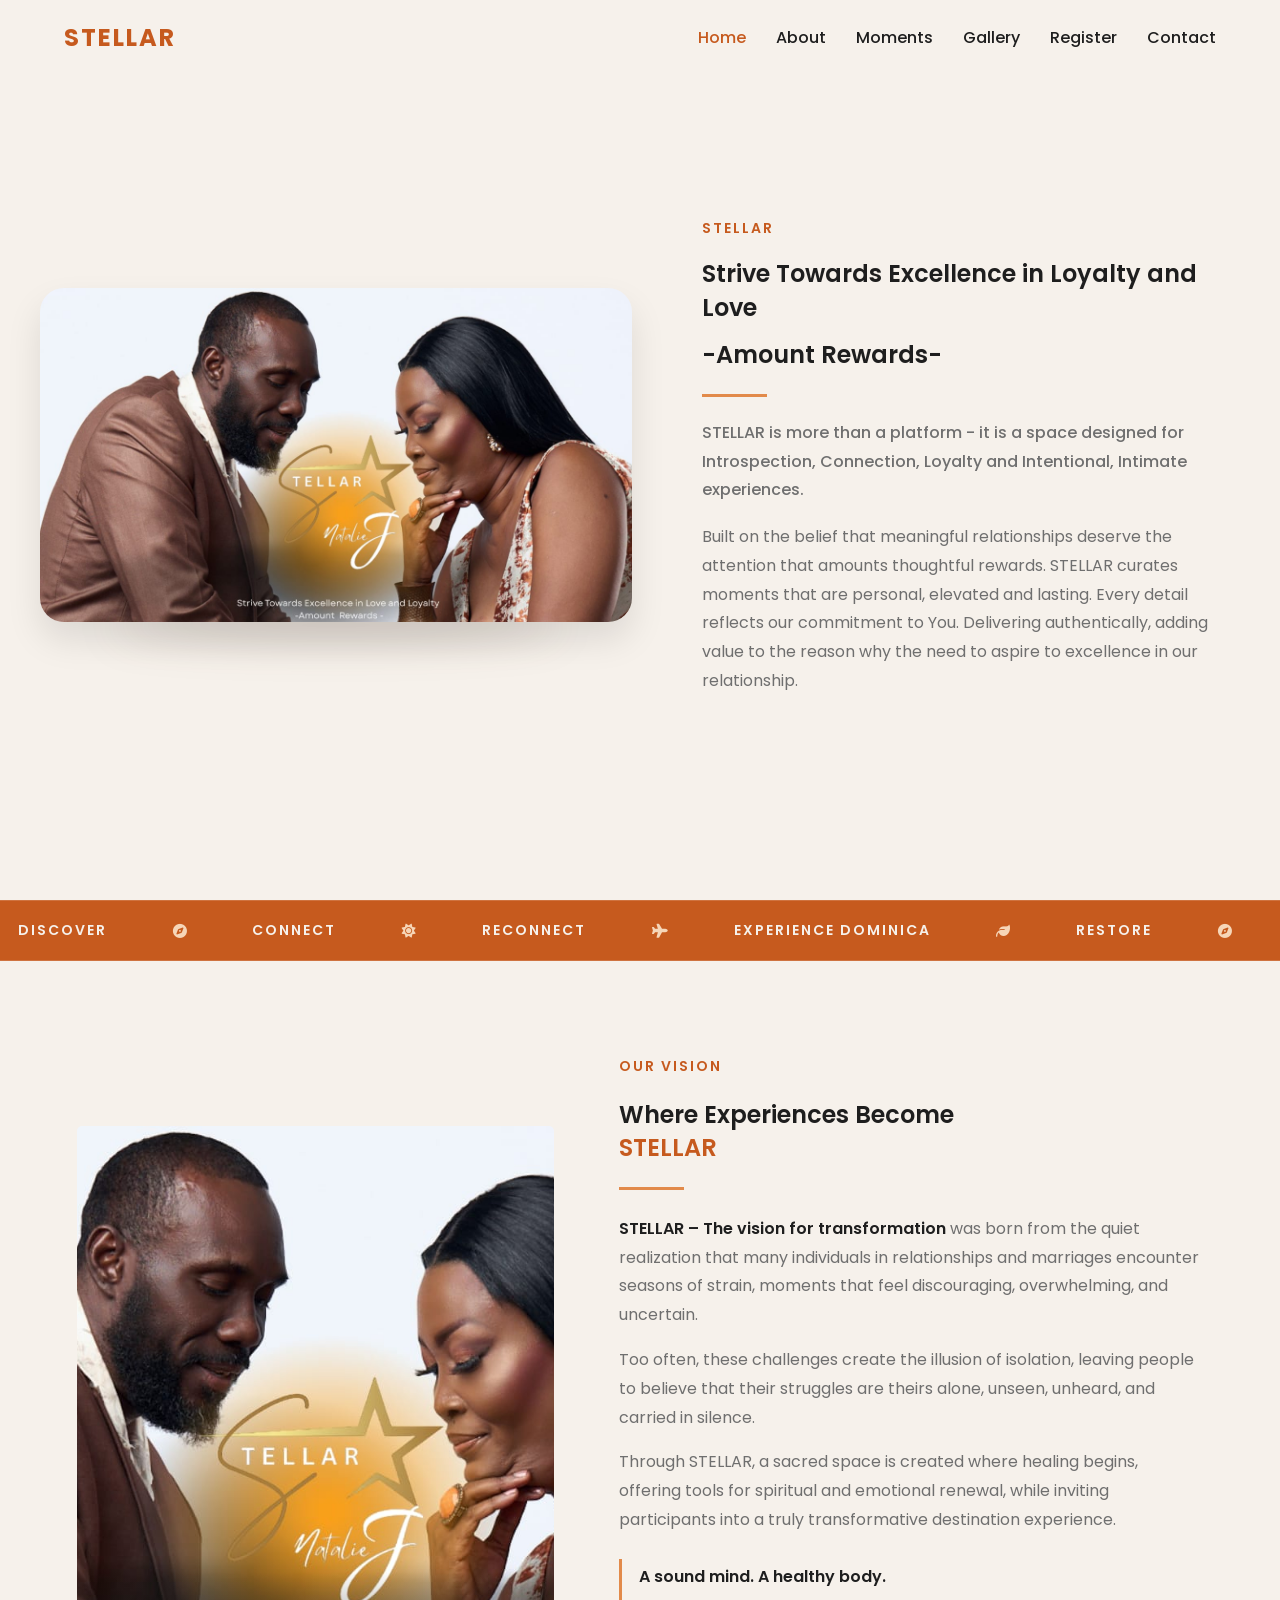
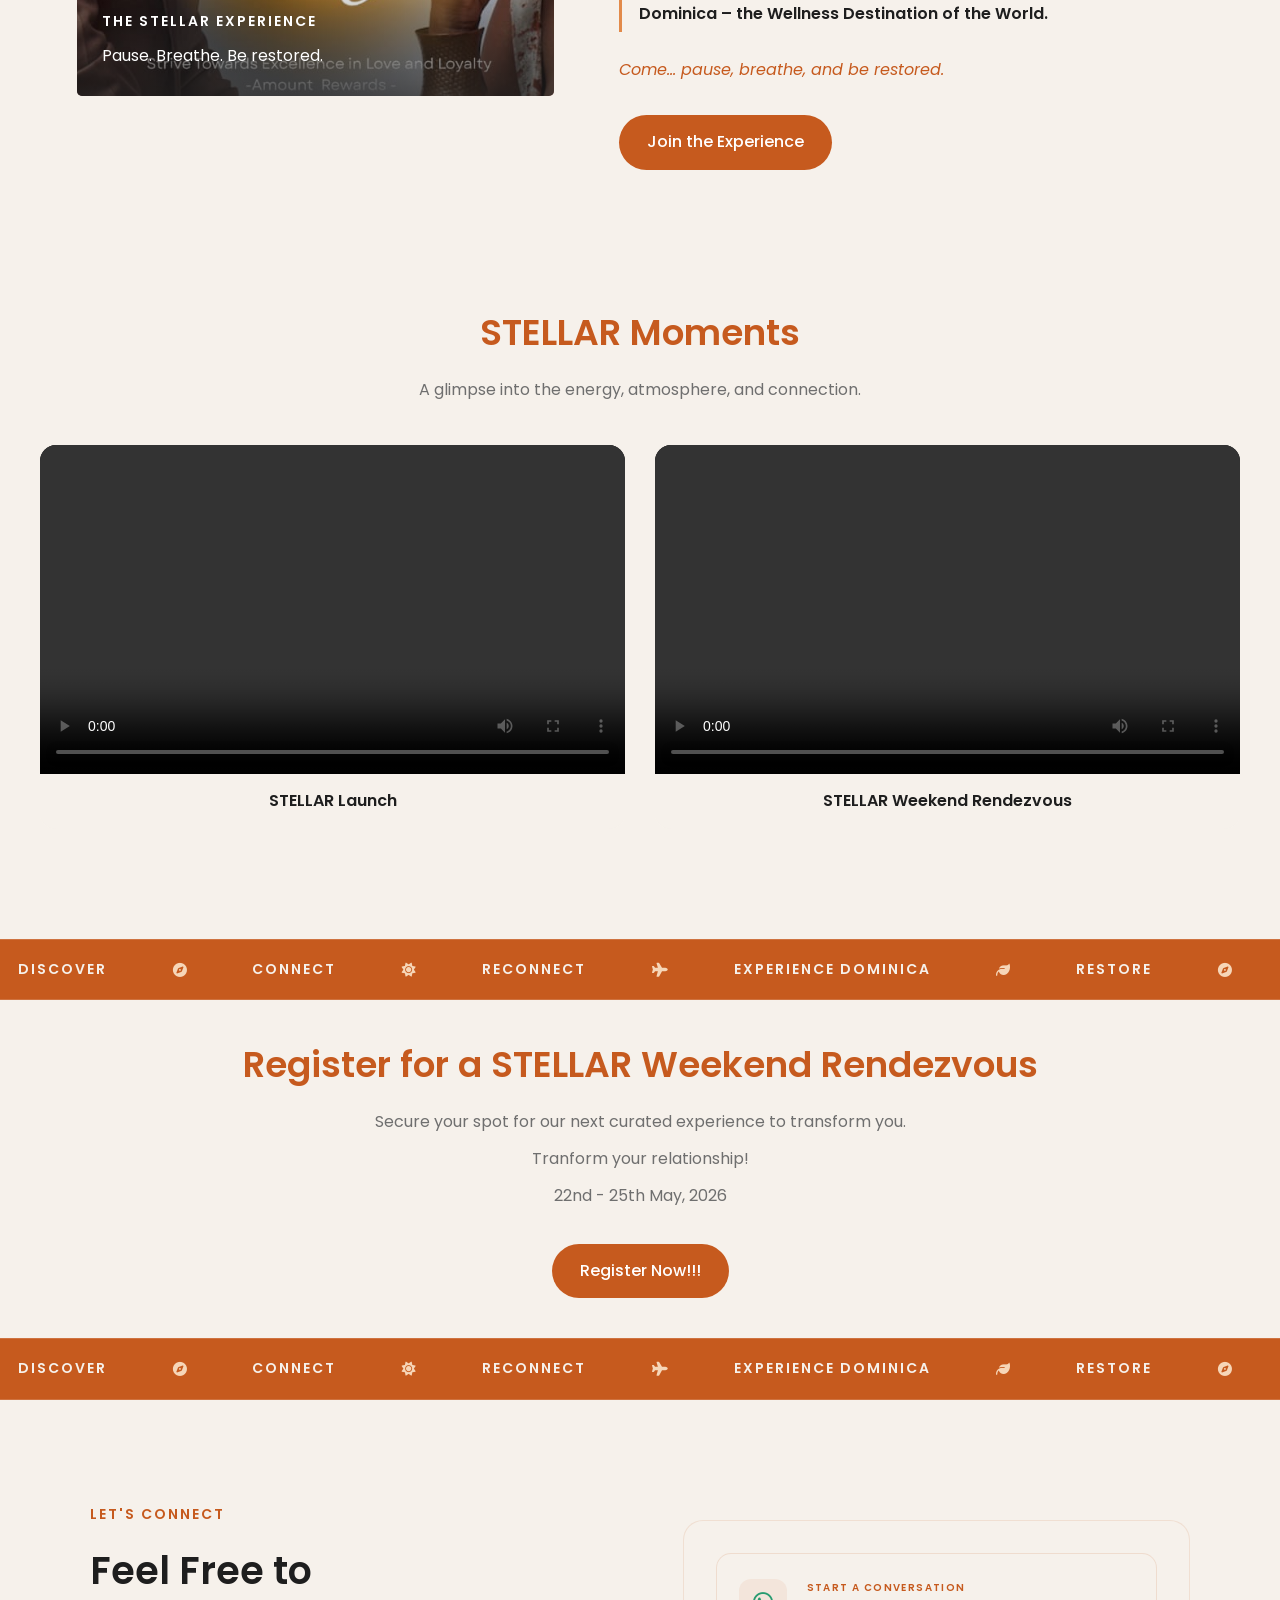
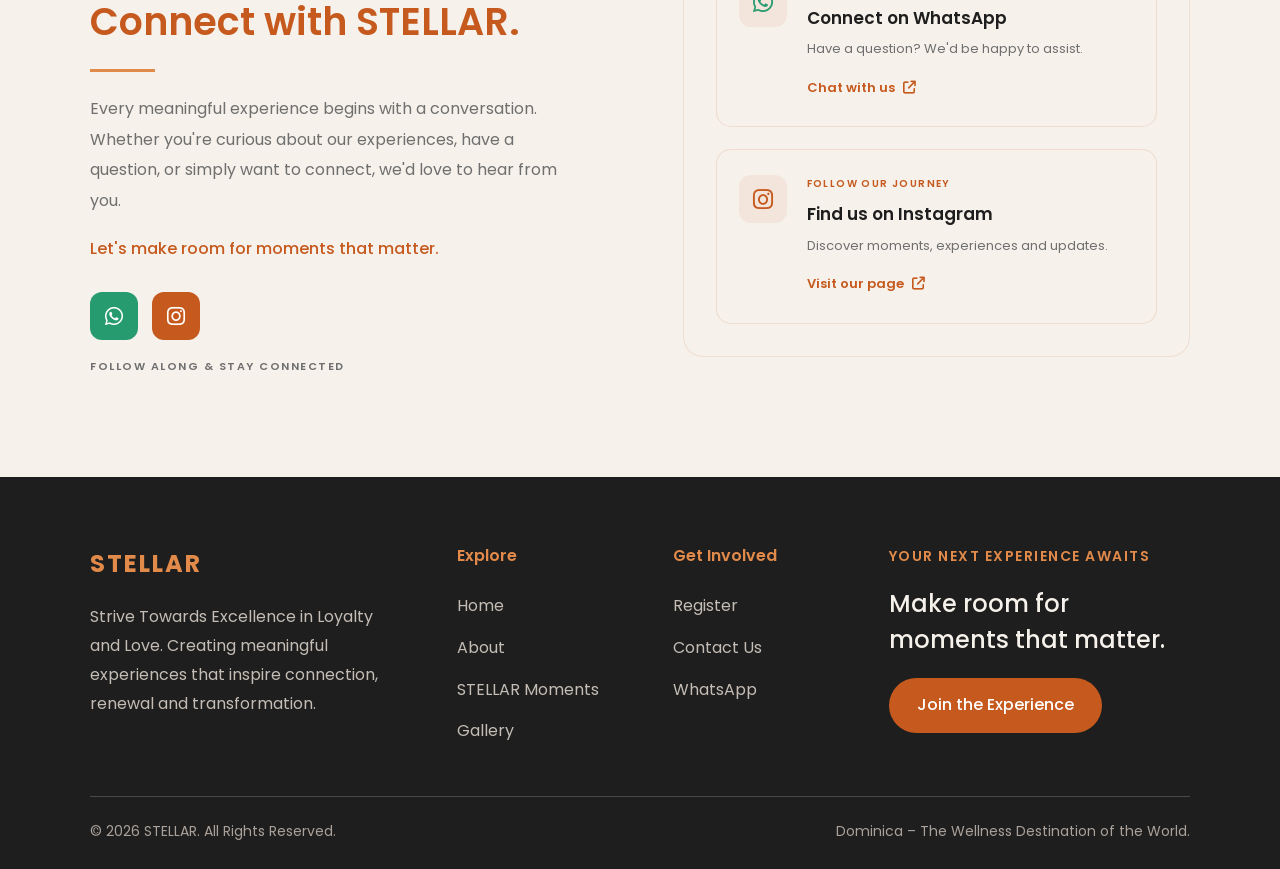
==== commit 8fd2fa44: "Update index.html" ====
--- a/index.html
+++ b/index.html
@@ -213,7 +213,38 @@
 
   </div>
 </section>
-
+<!-- ================= TRAVEL MARQUEE ================= -->
+<div class="stellar-marquee" aria-label="Travel, wellness and connection">
+  <div class="marquee-track">
+
+    <div class="marquee-content">
+      <span>DISCOVER</span>
+      <i class="fa-solid fa-compass"></i>
+      <span>CONNECT</span>
+      <i class="fa-solid fa-sun"></i>
+      <span>RECONNECT</span>
+      <i class="fa-solid fa-plane"></i>
+      <span>EXPERIENCE DOMINICA</span>
+      <i class="fa-solid fa-leaf"></i>
+      <span>RESTORE</span>
+      <i class="fa-solid fa-compass"></i>
+    </div>
+
+    <div class="marquee-content" aria-hidden="true">
+      <span>DISCOVER</span>
+      <i class="fa-solid fa-compass"></i>
+      <span>CONNECT</span>
+      <i class="fa-solid fa-sun"></i>
+      <span>RECONNECT</span>
+      <i class="fa-solid fa-plane"></i>
+      <span>EXPERIENCE DOMINICA</span>
+      <i class="fa-solid fa-leaf"></i>
+      <span>RESTORE</span>
+      <i class="fa-solid fa-compass"></i>
+    </div>
+
+  </div>
+</div>
 
 <!-- ================= REGISTER ================= -->
 <section id="register" class="section accent">
@@ -364,7 +395,7 @@
           <p>Discover moments, experiences and updates.</p>
 
           <a
-            href="https://www.instagram.com/YOUR_USERNAME/"
+            href="https://www.instagram.com/s.t.e.l.l.a.r._nataliej/"
             target="_blank"
             rel="noopener"
           >
--- a/style.css
+++ b/style.css
@@ -215,7 +215,7 @@
   height: auto;
   display: flex;
   align-items: center;
-  padding: 130px 40px 90px;
+  padding: 100px 40px 90px;
   background: var(--soft-cream);
 }
 
@@ -492,7 +492,7 @@
 ========================================= */
 
 .video-section {
-  padding: 70px 40px;
+  padding: 40px 40px 70px;
   background: var(--soft-cream);
 }
 
@@ -556,9 +556,9 @@
 ========================================= */
 
 #register {
-  margin-top: 30px;
-  margin-bottom: 35px;
-  padding: 70px 30px 65px;
+  margin-top: 0;
+  margin-bottom: 0;
+  padding: 40px 30px;
   text-align: center;
   background: var(--soft-cream);
   color: var(--dark);
@@ -804,113 +804,13 @@
 
 
 /* =========================================
-   CONTACT — TABLET
-========================================= */
-
-@media (max-width: 900px) {
-
-  .contact-layout {
-    gap: 40px;
-  }
-
-  .contact-content h2 {
-    font-size: 32px;
-  }
-
-  .contact-options {
-    padding: 20px;
-  }
-
-  .contact-option {
-    padding: 20px 16px;
-    gap: 14px;
-  }
-}
-
-
-/* =========================================
-   CONTACT — MOBILE
-========================================= */
-
-@media (max-width: 768px) {
-
-  .stellar-contact {
-    padding: 70px 25px;
-  }
-
-  .contact-layout {
-    grid-template-columns: 1fr;
-    gap: 38px;
-  }
-
-  .contact-content {
-    max-width: 600px;
-  }
-
-  .contact-content h2 {
-    font-size: 30px;
-  }
-
-  .contact-options {
-    padding: 18px;
-    gap: 16px;
-  }
-
-  .contact-option {
-    padding: 20px 16px;
-  }
-}
-
-
-/* =========================================
-   CONTACT — SMALL PHONES
-========================================= */
-
-@media (max-width: 480px) {
-
-  .stellar-contact {
-    padding: 60px 20px;
-  }
-
-  .contact-content h2 {
-    font-size: 27px;
-  }
-
-  .contact-content p {
-    font-size: 14px;
-  }
-
-  .contact-options {
-    padding: 12px;
-    border-radius: 15px;
-  }
-
-  .contact-option {
-    gap: 13px;
-    padding: 18px 13px;
-  }
-
-  .contact-option-icon {
-    width: 42px;
-    height: 42px;
-    font-size: 20px;
-  }
-
-  .contact-option-text h3 {
-    font-size: 15px;
-  }
-}
-
-
-/* =========================================
    FOOTER
 ========================================= */
 
 .stellar-footer {
   padding: 65px 7% 25px;
-  background: var(--soft-cream);
-  color: var(--dark);
-  border-top: 1px solid rgba(198, 90, 30, 0.12);
+  background: var(--dark);
+  color: var(--soft-cream);
 }
 
 .footer-container {
@@ -930,7 +830,7 @@
 
 .footer-logo {
   display: inline-block;
-  color: var(--burnt-orange);
+  color: var(--accent);
   font-size: 24px;
   font-weight: 700;
   letter-spacing: 2px;
@@ -939,7 +839,7 @@
 }
 
 .footer-brand p {
-  color: var(--gray);
+  color: #c4bdb5;
 }
 
 .footer-links {
@@ -950,20 +850,20 @@
 }
 
 .footer-links h3 {
-  color: var(--burnt-orange);
+  color: var(--accent);
   font-size: var(--font-body);
   font-weight: 600;
   margin-bottom: 8px;
 }
 
 .footer-links a {
-  color: var(--gray);
+  color: #c4bdb5;
   font-size: var(--font-body);
   text-decoration: none;
 }
 
 .footer-links a:hover {
-  color: var(--burnt-orange);
+  color: white;
 }
 
 .footer-note {
@@ -972,7 +872,7 @@
 }
 
 .footer-eyebrow {
-  color: var(--burnt-orange);
+  color: var(--accent);
   font-size: var(--font-small);
   font-weight: 600;
   letter-spacing: 1.5px;
@@ -997,8 +897,8 @@
   max-width: var(--content-width);
   margin: auto;
   padding-top: 22px;
-  border-top: 1px solid rgba(198, 90, 30, 0.18);
-  color: var(--gray);
+  border-top: 1px solid rgba(246, 241, 235, 0.2);
+  color: #aaa19a;
 }
 
 .footer-bottom p {
@@ -1096,6 +996,31 @@
 
 
 /* =========================================
+   CONTACT — TABLET
+========================================= */
+
+@media (max-width: 900px) {
+
+  .contact-layout {
+    gap: 40px;
+  }
+
+  .contact-content h2 {
+    font-size: 32px;
+  }
+
+  .contact-options {
+    padding: 20px;
+  }
+
+  .contact-option {
+    padding: 20px 16px;
+    gap: 14px;
+  }
+}
+
+
+/* =========================================
    MOBILE RESPONSIVENESS
 ========================================= */
 
@@ -1110,6 +1035,7 @@
     --font-display: 38px;
   }
 
+
   /* MOBILE NAVIGATION */
 
   .navbar {
@@ -1134,26 +1060,47 @@
     margin-left: -7px;
   }
 
+  .menu-toggle span {
+    display: block;
+    width: 25px;
+    height: 2.5px;
+    background: var(--burnt-orange);
+    border-radius: 5px;
+    transition: transform 0.3s ease, opacity 0.2s ease;
+  }
+
   .navbar .logo {
     font-size: 23px;
   }
 
   .navbar nav {
-    display: none;
+    display: flex;
+    flex-direction: column;
+    align-items: flex-start;
+    gap: 0;
     position: absolute;
     top: 100%;
     left: 0;
     width: 100%;
-    flex-direction: column;
-    align-items: flex-start;
-    gap: 0;
-    padding: 8px 0 15px;
+    padding: 0;
     background: var(--soft-cream);
     box-shadow: 0 8px 18px rgba(30, 30, 30, 0.08);
+    max-height: 0;
+    overflow: hidden;
+    visibility: hidden;
+    opacity: 0;
+    transition:
+      max-height 0.35s ease,
+      opacity 0.25s ease,
+      visibility 0.25s ease,
+      padding 0.3s ease;
   }
 
   .navbar.active nav {
-    display: flex;
+    max-height: 400px;
+    padding: 8px 0 15px;
+    visibility: visible;
+    opacity: 1;
   }
 
   .navbar nav a {
@@ -1168,7 +1115,7 @@
     background: rgba(198, 90, 30, 0.07);
   }
 
-  /* Hamburger transforms into an X */
+  /* Hamburger to X */
 
   .navbar.active .menu-toggle span:nth-child(1) {
     transform: translateY(7.5px) rotate(45deg);
@@ -1187,7 +1134,7 @@
 
   .about-signature {
     min-height: auto;
-    padding: 135px 25px 75px;
+    padding: 95px 25px 75px;
   }
 
   .about-grid {
@@ -1233,20 +1180,21 @@
   }
 
   .hero-layout {
-    grid-template-columns: 1fr;
-    gap: 35px;
+    display: flex;
+    flex-direction: column;
+    gap: 30px;
   }
 
   .hero-image {
+    margin: 55px auto 0;
+    width: 100%;
+    max-width: 500px;
     height: 430px;
-    max-width: 500px;
+  }
+
+  .hero-content {
     width: 100%;
-    margin: 35px auto 0;
-  }
-
-  .hero-content {
-    max-width: 600px;
-    margin: auto;
+    margin: 0 auto;
   }
 
 
@@ -1258,7 +1206,7 @@
   }
 
   .video-section {
-    padding: 60px 25px;
+    padding: 35px 25px 60px;
   }
 
   .video-card {
@@ -1275,13 +1223,42 @@
   /* REGISTER */
 
   #register {
-    margin-top: 25px;
-    margin-bottom: 30px;
-    padding: 60px 25px 55px;
+    margin-top: 0;
+    margin-bottom: 0;
+    padding: 35px 25px;
   }
 
   #register h2 {
     font-size: 28px;
+  }
+
+
+  /* CONTACT */
+
+  .stellar-contact {
+    padding: 70px 25px;
+  }
+
+  .contact-layout {
+    grid-template-columns: 1fr;
+    gap: 38px;
+  }
+
+  .contact-content {
+    max-width: 600px;
+  }
+
+  .contact-content h2 {
+    font-size: 30px;
+  }
+
+  .contact-options {
+    padding: 18px;
+    gap: 16px;
+  }
+
+  .contact-option {
+    padding: 20px 16px;
   }
 
 
@@ -1313,6 +1290,9 @@
     --font-display: 34px;
   }
 
+
+  /* NAVIGATION */
+
   .navbar {
     padding: 11px 18px;
   }
@@ -1335,27 +1315,21 @@
   }
 
 
-  /* HOME */
+  /* HOME / INTRODUCTION */
 
   .about-signature {
-    padding: 145px 20px 65px;
+    min-height: auto;
+    padding: 85px 20px 55px;
   }
 
   .about-grid {
     gap: 35px;
   }
 
-  .about-content h2,
-  .hero-content h1 {
-    font-size: var(--font-subheading);
-  }
-
-  .about-content p {
-    line-height: 1.8;
-  }
-
   .about-image {
+    width: 100%;
     max-width: 320px;
+    margin: 0 auto;
   }
 
   .about-image img {
@@ -1370,6 +1344,15 @@
     filter: blur(18px);
   }
 
+  .about-content h2,
+  .hero-content h1 {
+    font-size: var(--font-subheading);
+  }
+
+  .about-content p {
+    line-height: 1.8;
+  }
+
 
   /* MARQUEE */
 
@@ -1390,16 +1373,18 @@
   /* ABOUT VISION */
 
   .hero {
-    padding: 55px 20px;
+    padding: 45px 20px;
   }
 
   .hero-layout {
-    gap: 30px;
+    gap: 25px;
   }
 
   .hero-image {
+    width: 100%;
+    max-width: 100%;
     height: 350px;
-    margin-top: 35px;
+    margin: 55px auto 0;
   }
 
   .hero-content p {
@@ -1414,7 +1399,7 @@
   /* VIDEOS */
 
   .video-section {
-    padding: 55px 20px;
+    padding: 30px 20px 55px;
   }
 
   .video-grid {
@@ -1440,9 +1425,9 @@
   /* REGISTER */
 
   #register {
-    margin-top: 25px;
-    margin-bottom: 25px;
-    padding: 55px 20px 50px;
+    margin-top: 0;
+    margin-bottom: 0;
+    padding: 30px 20px;
   }
 
   #register h2 {
@@ -1457,7 +1442,7 @@
   /* CONTACT */
 
   .stellar-contact {
-    padding: 60px 20px;
+    padding: 55px 20px;
   }
 
   .contact-content h2 {
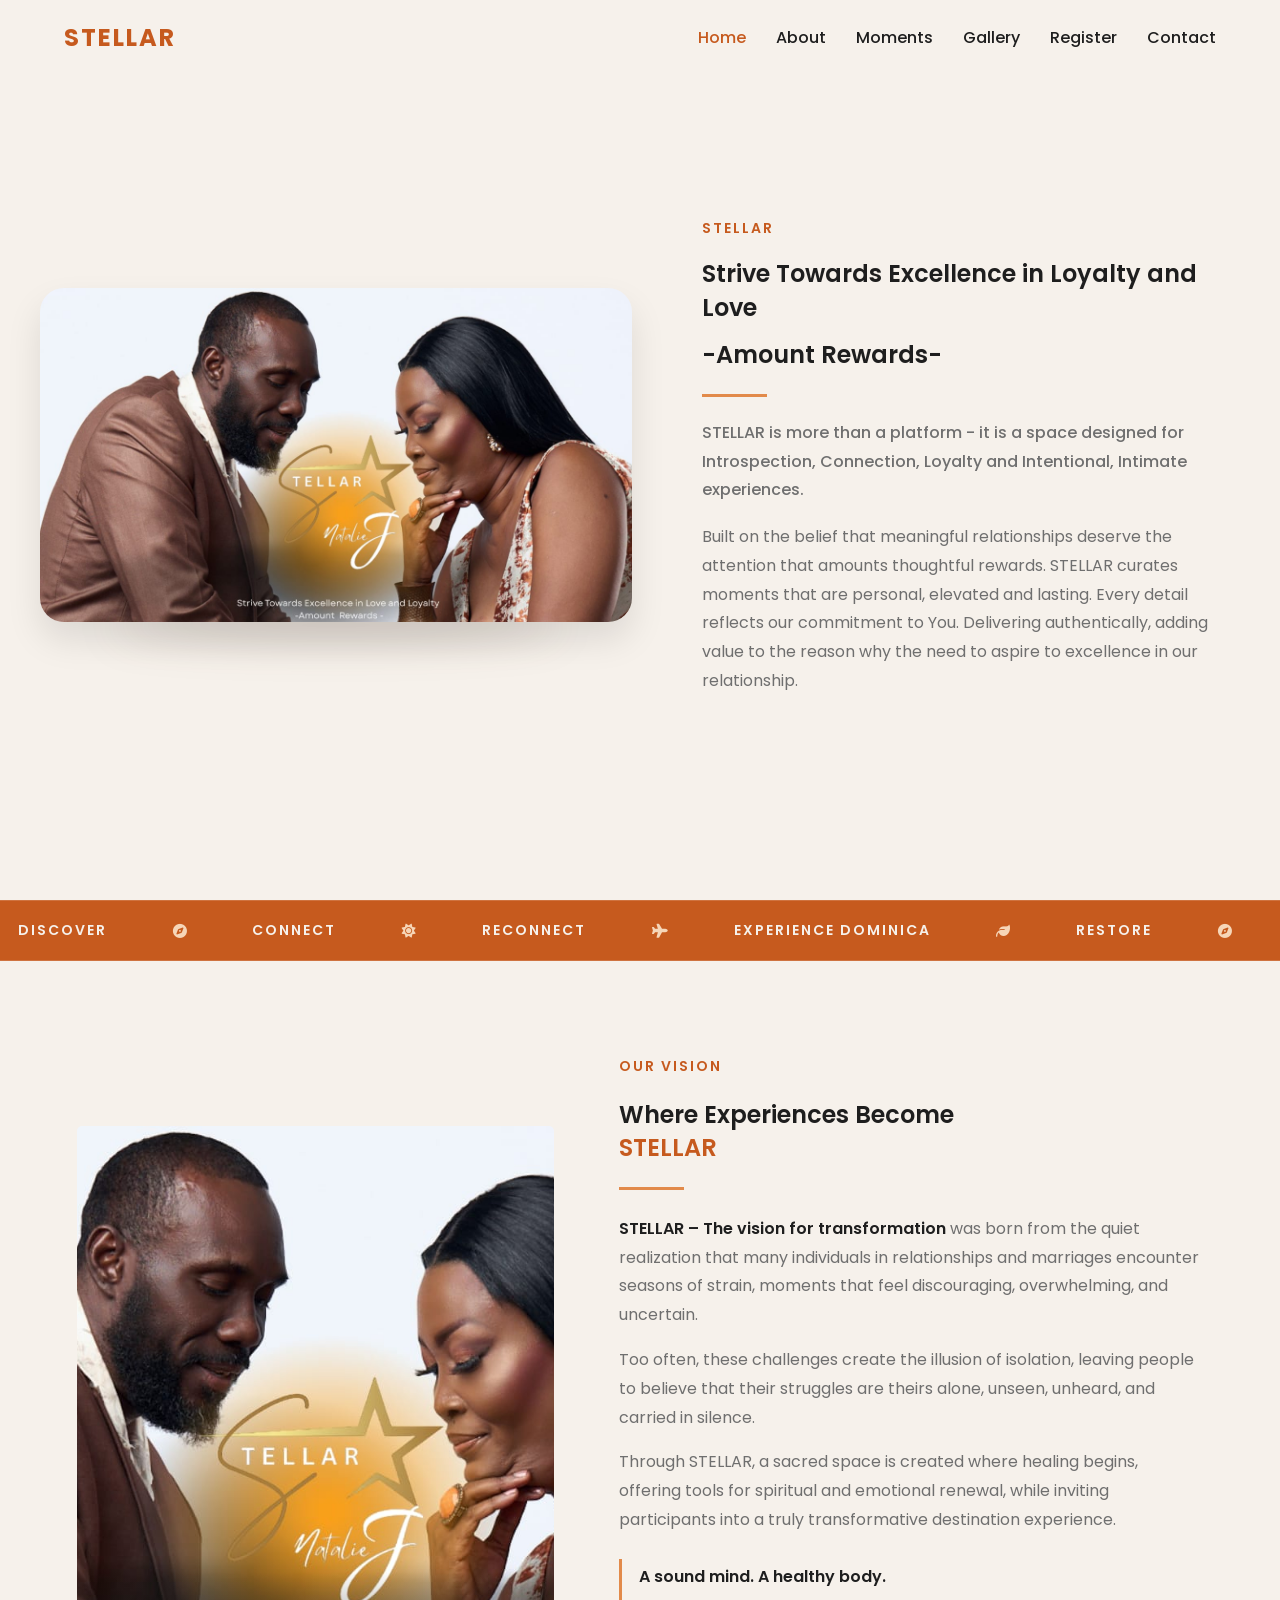
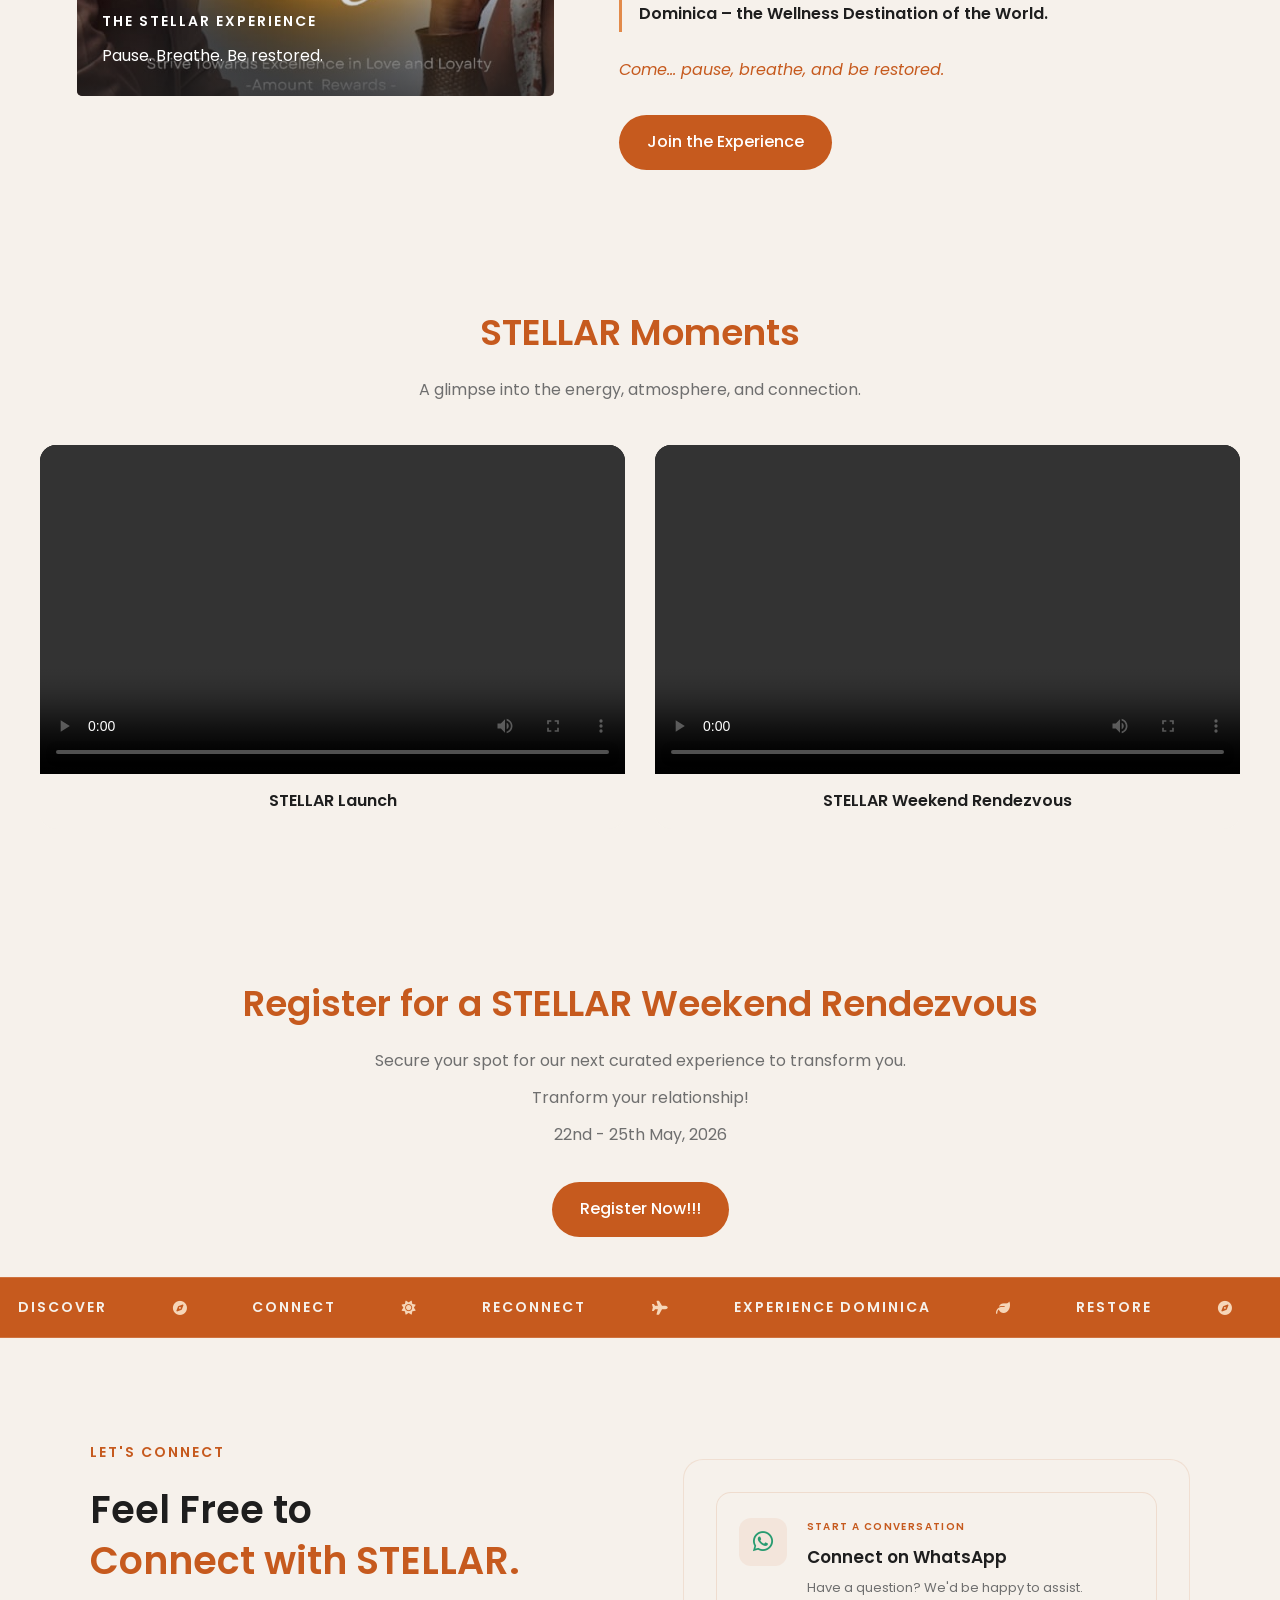
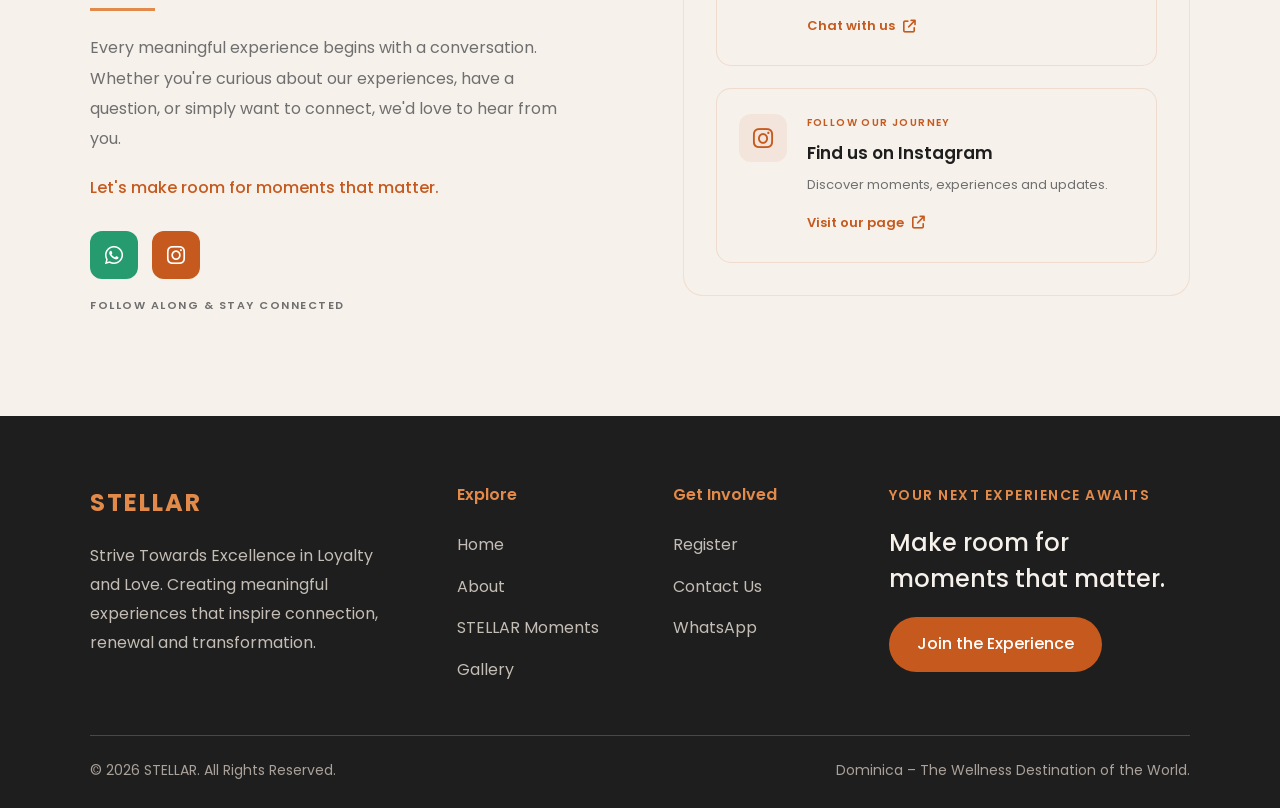
==== commit 3e5ecda8: "Update index.html" ====
--- a/index.html
+++ b/index.html
@@ -213,38 +213,7 @@
 
   </div>
 </section>
-<!-- ================= TRAVEL MARQUEE ================= -->
-<div class="stellar-marquee" aria-label="Travel, wellness and connection">
-  <div class="marquee-track">
-
-    <div class="marquee-content">
-      <span>DISCOVER</span>
-      <i class="fa-solid fa-compass"></i>
-      <span>CONNECT</span>
-      <i class="fa-solid fa-sun"></i>
-      <span>RECONNECT</span>
-      <i class="fa-solid fa-plane"></i>
-      <span>EXPERIENCE DOMINICA</span>
-      <i class="fa-solid fa-leaf"></i>
-      <span>RESTORE</span>
-      <i class="fa-solid fa-compass"></i>
-    </div>
-
-    <div class="marquee-content" aria-hidden="true">
-      <span>DISCOVER</span>
-      <i class="fa-solid fa-compass"></i>
-      <span>CONNECT</span>
-      <i class="fa-solid fa-sun"></i>
-      <span>RECONNECT</span>
-      <i class="fa-solid fa-plane"></i>
-      <span>EXPERIENCE DOMINICA</span>
-      <i class="fa-solid fa-leaf"></i>
-      <span>RESTORE</span>
-      <i class="fa-solid fa-compass"></i>
-    </div>
-
-  </div>
-</div>
+
 
 <!-- ================= REGISTER ================= -->
 <section id="register" class="section accent">
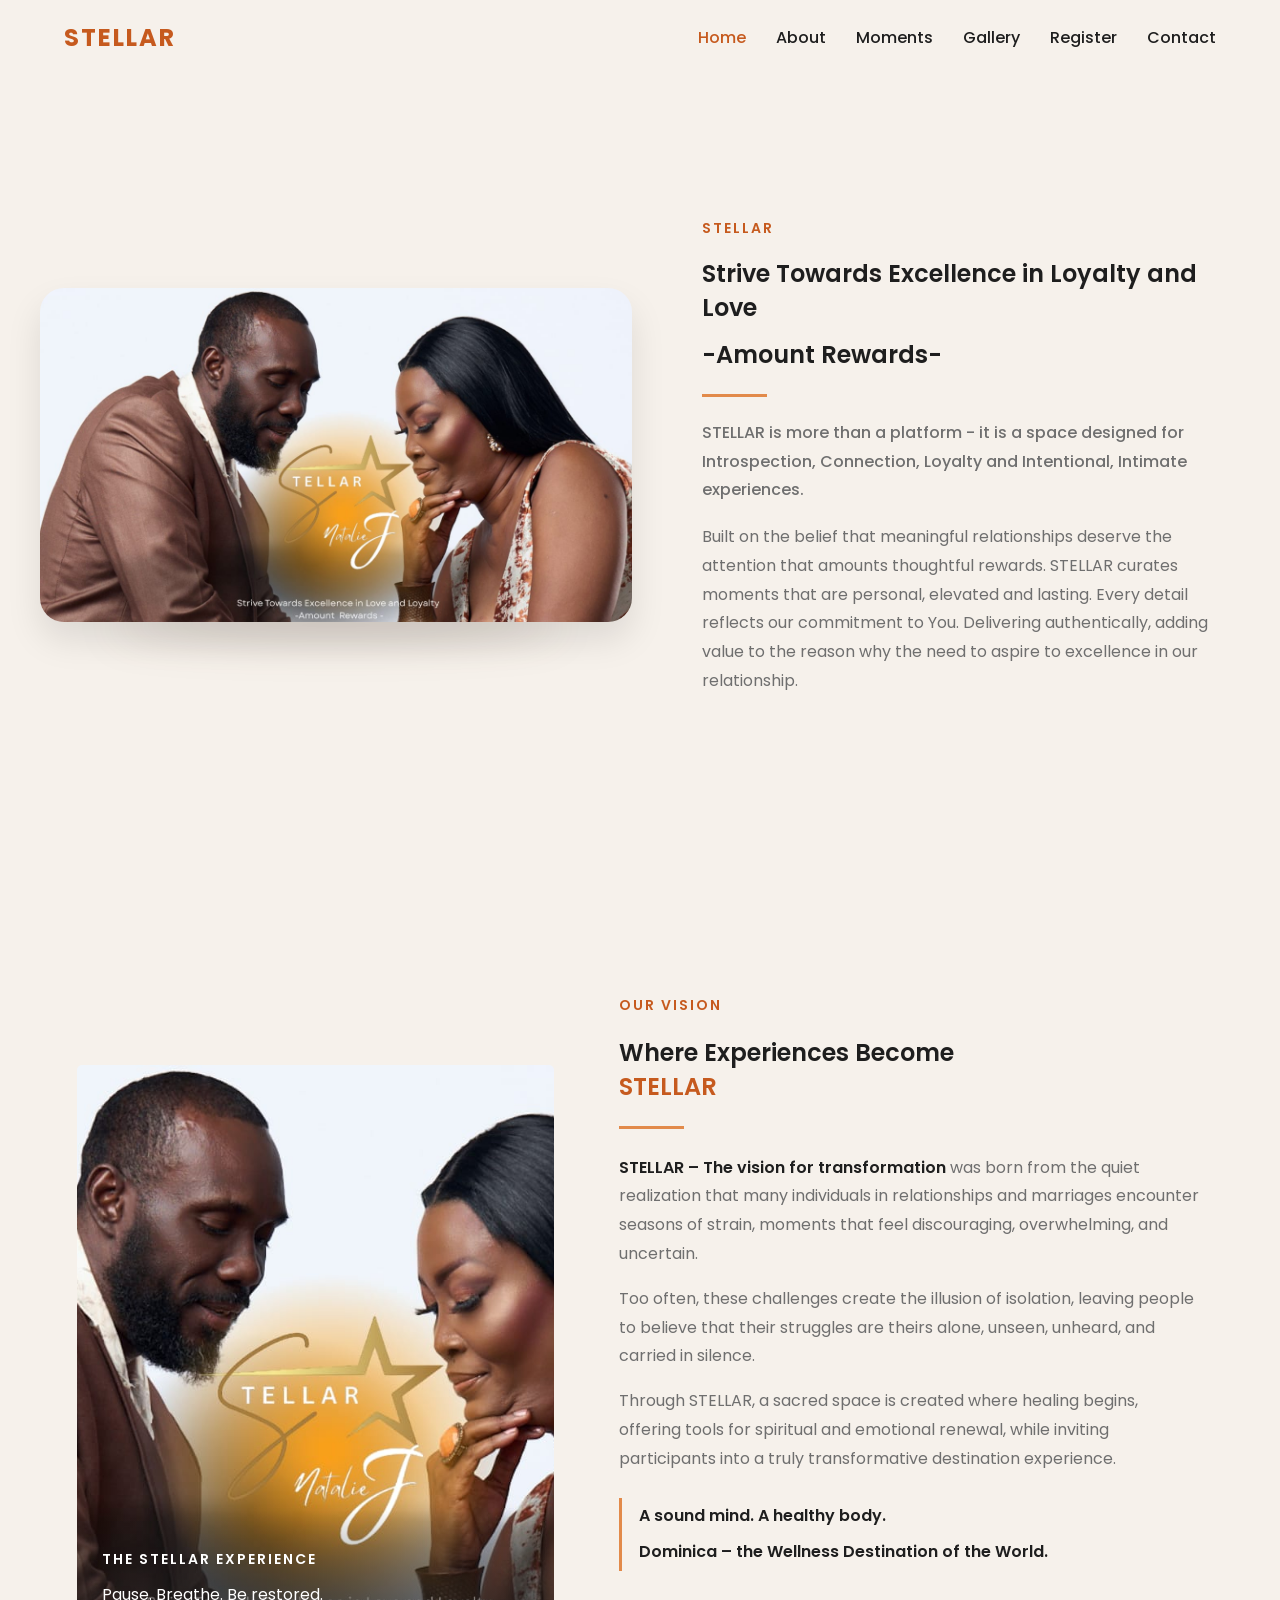
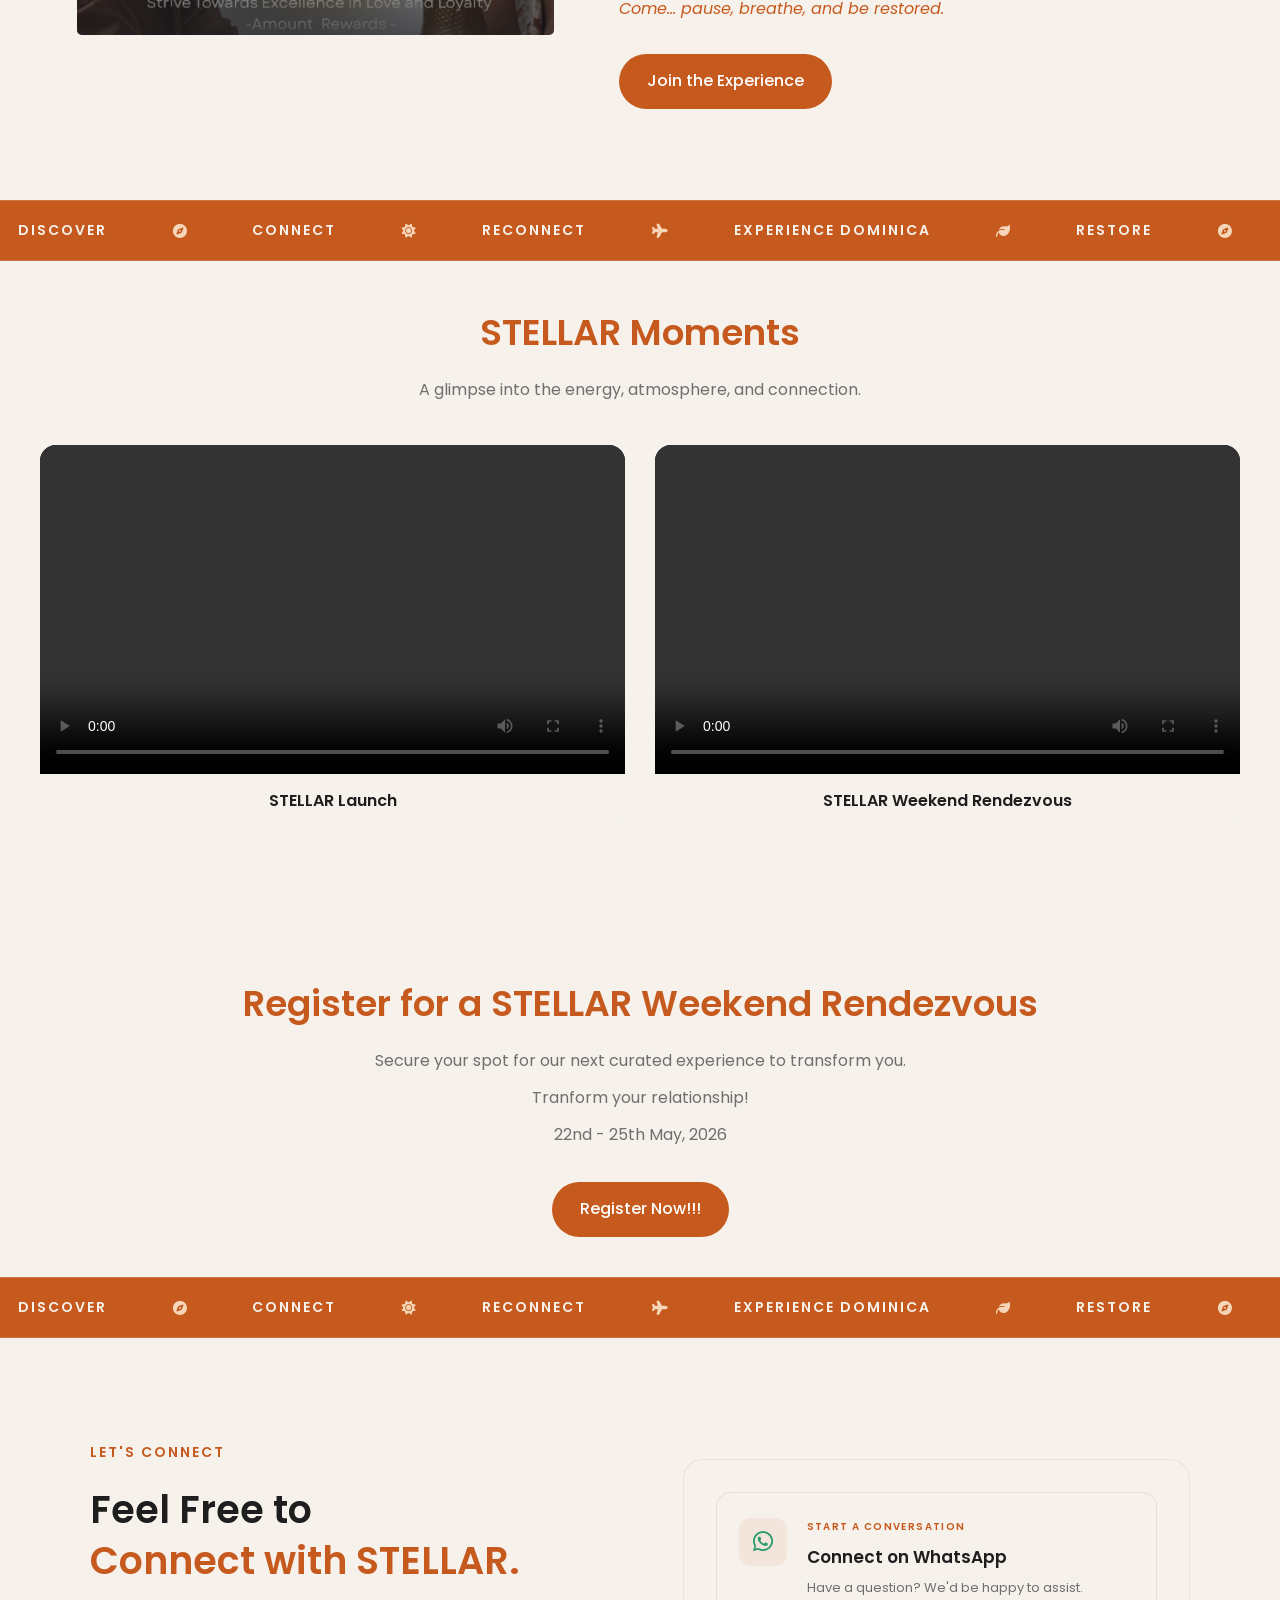
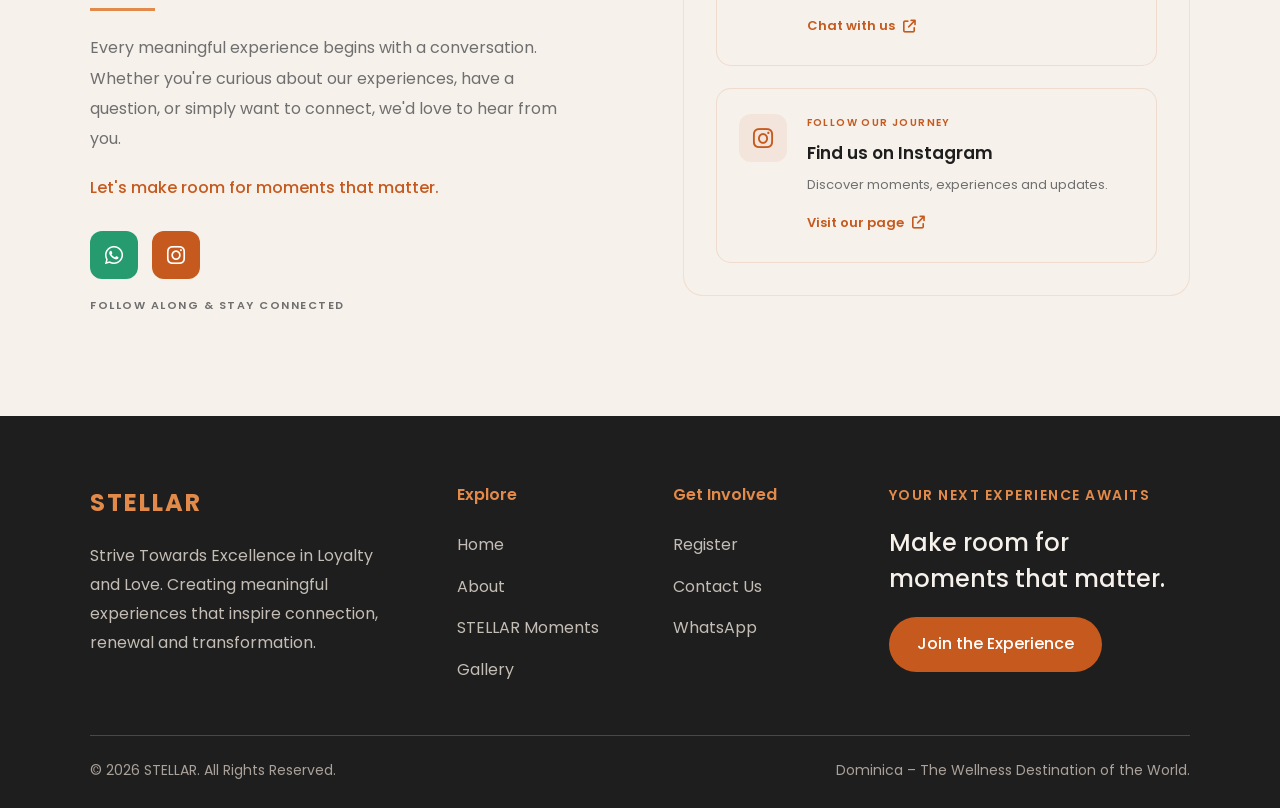
==== commit ae77c43d: "Update index.html" ====
--- a/index.html
+++ b/index.html
@@ -84,7 +84,70 @@
 </section>
 
 
-<!-- ================= TRAVEL MARQUEE ================= -->
+
+
+<!-- ================= HERO / ABOUT ================= -->
+<section id="about" class="hero">
+
+  <div class="hero-layout">
+
+    <div class="hero-image">
+      <img src="signature.jpeg" alt="A glimpse into the STELLAR experience">
+
+      <div class="image-caption">
+        <span>THE STELLAR EXPERIENCE</span>
+        <p>Pause. Breathe. Be restored.</p>
+      </div>
+    </div>
+
+    <div class="hero-content">
+
+      <span class="hero-label">OUR VISION</span>
+
+      <h1>
+        Where Experiences Become
+        <span>STELLAR</span>
+      </h1>
+
+      <div class="hero-divider"></div>
+
+      <p>
+        <strong>STELLAR – The vision for transformation</strong>
+        was born from the quiet realization that many individuals
+        in relationships and marriages encounter seasons of strain,
+        moments that feel discouraging, overwhelming, and uncertain.
+      </p>
+
+      <p>
+        Too often, these challenges create the illusion of isolation,
+        leaving people to believe that their struggles are theirs alone,
+        unseen, unheard, and carried in silence.
+      </p>
+
+      <p>
+        Through STELLAR, a sacred space is created where healing begins,
+        offering tools for spiritual and emotional renewal,
+        while inviting participants into a truly transformative destination experience.
+      </p>
+
+      <div class="hero-message">
+        <strong>A sound mind. A healthy body.</strong>
+        <strong>Dominica – the Wellness Destination of the World.</strong>
+      </div>
+
+      <p class="hero-closing">
+        <em>Come… pause, breathe, and be restored.</em>
+      </p>
+
+      <a href="#register" class="btn-primary">Join the Experience</a>
+
+    </div>
+
+  </div>
+
+</section>
+
+  <!-- ================= TRAVEL MARQUEE ================= -->
 <div class="stellar-marquee" aria-label="Travel, wellness and connection">
   <div class="marquee-track">
 
@@ -116,68 +179,6 @@
 
   </div>
 </div>
-
-
-<!-- ================= HERO / ABOUT ================= -->
-<section id="about" class="hero">
-
-  <div class="hero-layout">
-
-    <div class="hero-image">
-      <img src="signature.jpeg" alt="A glimpse into the STELLAR experience">
-
-      <div class="image-caption">
-        <span>THE STELLAR EXPERIENCE</span>
-        <p>Pause. Breathe. Be restored.</p>
-      </div>
-    </div>
-
-    <div class="hero-content">
-
-      <span class="hero-label">OUR VISION</span>
-
-      <h1>
-        Where Experiences Become
-        <span>STELLAR</span>
-      </h1>
-
-      <div class="hero-divider"></div>
-
-      <p>
-        <strong>STELLAR – The vision for transformation</strong>
-        was born from the quiet realization that many individuals
-        in relationships and marriages encounter seasons of strain,
-        moments that feel discouraging, overwhelming, and uncertain.
-      </p>
-
-      <p>
-        Too often, these challenges create the illusion of isolation,
-        leaving people to believe that their struggles are theirs alone,
-        unseen, unheard, and carried in silence.
-      </p>
-
-      <p>
-        Through STELLAR, a sacred space is created where healing begins,
-        offering tools for spiritual and emotional renewal,
-        while inviting participants into a truly transformative destination experience.
-      </p>
-
-      <div class="hero-message">
-        <strong>A sound mind. A healthy body.</strong>
-        <strong>Dominica – the Wellness Destination of the World.</strong>
-      </div>
-
-      <p class="hero-closing">
-        <em>Come… pause, breathe, and be restored.</em>
-      </p>
-
-      <a href="#register" class="btn-primary">Join the Experience</a>
-
-    </div>
-
-  </div>
-
-</section>
 
 
 <!-- ================= PROMOTIONAL VIDEOS ================= -->
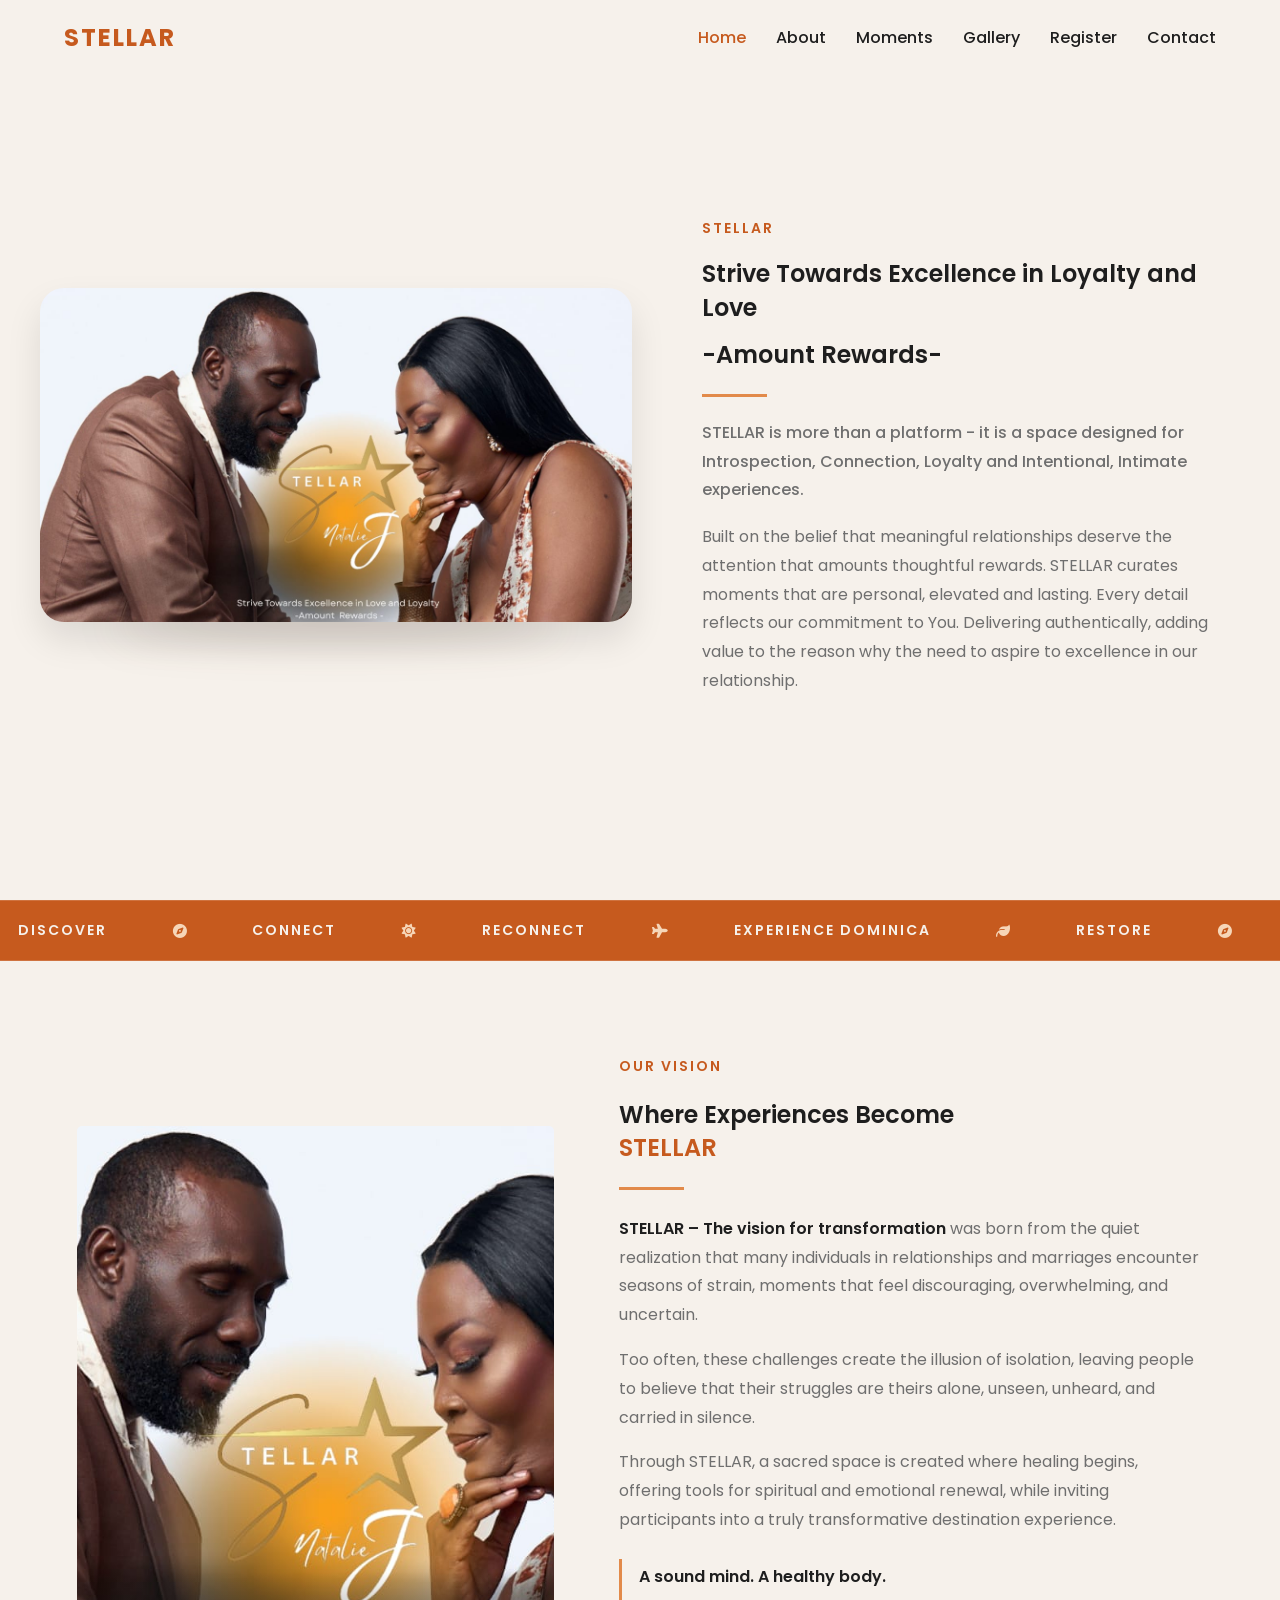
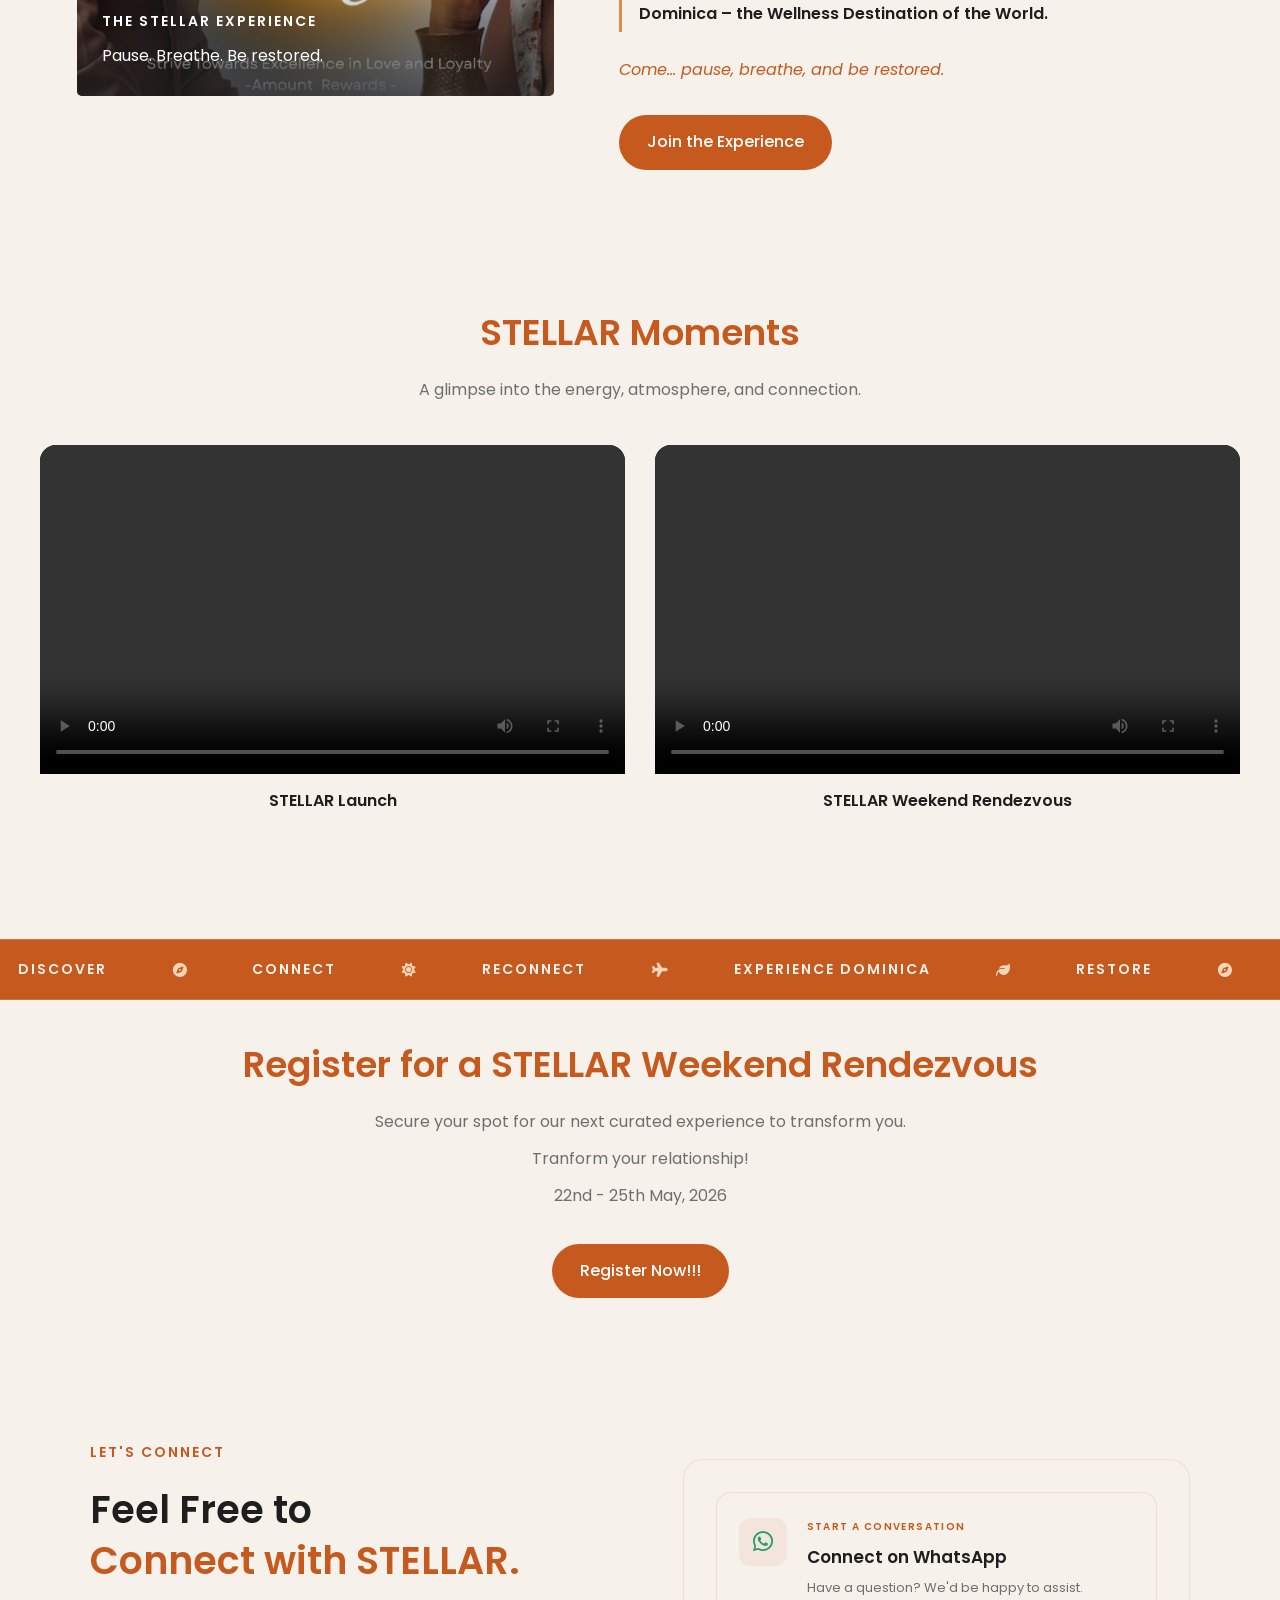
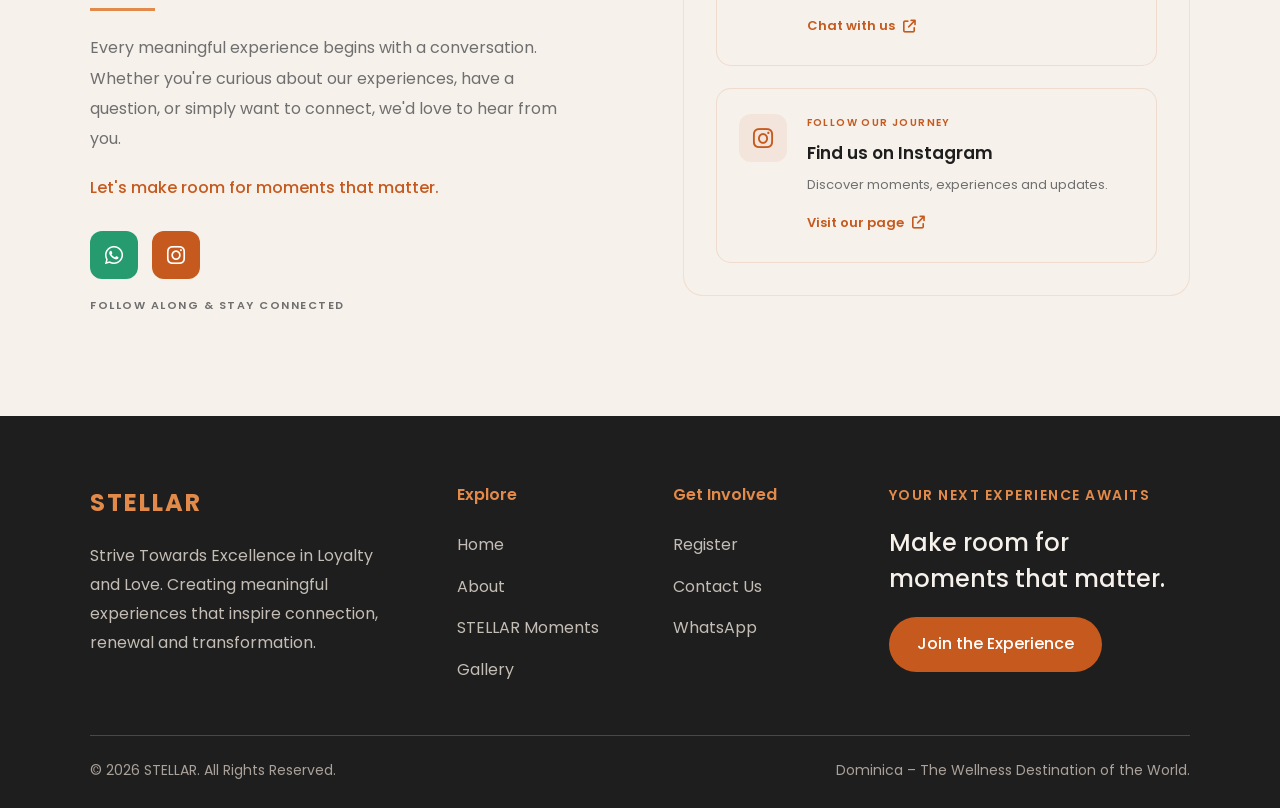
==== commit 40352e80: "Update index.html" ====
--- a/index.html
+++ b/index.html
@@ -84,69 +84,6 @@
 </section>
 
 
-
-
-<!-- ================= HERO / ABOUT ================= -->
-<section id="about" class="hero">
-
-  <div class="hero-layout">
-
-    <div class="hero-image">
-      <img src="signature.jpeg" alt="A glimpse into the STELLAR experience">
-
-      <div class="image-caption">
-        <span>THE STELLAR EXPERIENCE</span>
-        <p>Pause. Breathe. Be restored.</p>
-      </div>
-    </div>
-
-    <div class="hero-content">
-
-      <span class="hero-label">OUR VISION</span>
-
-      <h1>
-        Where Experiences Become
-        <span>STELLAR</span>
-      </h1>
-
-      <div class="hero-divider"></div>
-
-      <p>
-        <strong>STELLAR – The vision for transformation</strong>
-        was born from the quiet realization that many individuals
-        in relationships and marriages encounter seasons of strain,
-        moments that feel discouraging, overwhelming, and uncertain.
-      </p>
-
-      <p>
-        Too often, these challenges create the illusion of isolation,
-        leaving people to believe that their struggles are theirs alone,
-        unseen, unheard, and carried in silence.
-      </p>
-
-      <p>
-        Through STELLAR, a sacred space is created where healing begins,
-        offering tools for spiritual and emotional renewal,
-        while inviting participants into a truly transformative destination experience.
-      </p>
-
-      <div class="hero-message">
-        <strong>A sound mind. A healthy body.</strong>
-        <strong>Dominica – the Wellness Destination of the World.</strong>
-      </div>
-
-      <p class="hero-closing">
-        <em>Come… pause, breathe, and be restored.</em>
-      </p>
-
-      <a href="#register" class="btn-primary">Join the Experience</a>
-
-    </div>
-
-  </div>
-
-</section>
-
   <!-- ================= TRAVEL MARQUEE ================= -->
 <div class="stellar-marquee" aria-label="Travel, wellness and connection">
   <div class="marquee-track">
@@ -180,6 +117,67 @@
   </div>
 </div>
 
+<!-- ================= HERO / ABOUT ================= -->
+<section id="about" class="hero">
+
+  <div class="hero-layout">
+
+    <div class="hero-image">
+      <img src="signature.jpeg" alt="A glimpse into the STELLAR experience">
+
+      <div class="image-caption">
+        <span>THE STELLAR EXPERIENCE</span>
+        <p>Pause. Breathe. Be restored.</p>
+      </div>
+    </div>
+
+    <div class="hero-content">
+
+      <span class="hero-label">OUR VISION</span>
+
+      <h1>
+        Where Experiences Become
+        <span>STELLAR</span>
+      </h1>
+
+      <div class="hero-divider"></div>
+
+      <p>
+        <strong>STELLAR – The vision for transformation</strong>
+        was born from the quiet realization that many individuals
+        in relationships and marriages encounter seasons of strain,
+        moments that feel discouraging, overwhelming, and uncertain.
+      </p>
+
+      <p>
+        Too often, these challenges create the illusion of isolation,
+        leaving people to believe that their struggles are theirs alone,
+        unseen, unheard, and carried in silence.
+      </p>
+
+      <p>
+        Through STELLAR, a sacred space is created where healing begins,
+        offering tools for spiritual and emotional renewal,
+        while inviting participants into a truly transformative destination experience.
+      </p>
+
+      <div class="hero-message">
+        <strong>A sound mind. A healthy body.</strong>
+        <strong>Dominica – the Wellness Destination of the World.</strong>
+      </div>
+
+      <p class="hero-closing">
+        <em>Come… pause, breathe, and be restored.</em>
+      </p>
+
+      <a href="#register" class="btn-primary">Join the Experience</a>
+
+    </div>
+
+  </div>
+
+</section>
+
 
 <!-- ================= PROMOTIONAL VIDEOS ================= -->
 <section id="videos" class="section video-section">
@@ -215,6 +213,39 @@
   </div>
 </section>
 
+  
+  <!-- ================= TRAVEL MARQUEE ================= -->
+<div class="stellar-marquee" aria-label="Travel, wellness and connection">
+  <div class="marquee-track">
+
+    <div class="marquee-content">
+      <span>DISCOVER</span>
+      <i class="fa-solid fa-compass"></i>
+      <span>CONNECT</span>
+      <i class="fa-solid fa-sun"></i>
+      <span>RECONNECT</span>
+      <i class="fa-solid fa-plane"></i>
+      <span>EXPERIENCE DOMINICA</span>
+      <i class="fa-solid fa-leaf"></i>
+      <span>RESTORE</span>
+      <i class="fa-solid fa-compass"></i>
+    </div>
+
+    <div class="marquee-content" aria-hidden="true">
+      <span>DISCOVER</span>
+      <i class="fa-solid fa-compass"></i>
+      <span>CONNECT</span>
+      <i class="fa-solid fa-sun"></i>
+      <span>RECONNECT</span>
+      <i class="fa-solid fa-plane"></i>
+      <span>EXPERIENCE DOMINICA</span>
+      <i class="fa-solid fa-leaf"></i>
+      <span>RESTORE</span>
+      <i class="fa-solid fa-compass"></i>
+    </div>
+
+  </div>
+</div>
 
 <!-- ================= REGISTER ================= -->
 <section id="register" class="section accent">
@@ -240,39 +271,7 @@
 
 </section>
 
-<!-- ================= TRAVEL MARQUEE ================= -->
-<div class="stellar-marquee" aria-label="Travel, wellness and connection">
-  <div class="marquee-track">
-
-    <div class="marquee-content">
-      <span>DISCOVER</span>
-      <i class="fa-solid fa-compass"></i>
-      <span>CONNECT</span>
-      <i class="fa-solid fa-sun"></i>
-      <span>RECONNECT</span>
-      <i class="fa-solid fa-plane"></i>
-      <span>EXPERIENCE DOMINICA</span>
-      <i class="fa-solid fa-leaf"></i>
-      <span>RESTORE</span>
-      <i class="fa-solid fa-compass"></i>
-    </div>
-
-    <div class="marquee-content" aria-hidden="true">
-      <span>DISCOVER</span>
-      <i class="fa-solid fa-compass"></i>
-      <span>CONNECT</span>
-      <i class="fa-solid fa-sun"></i>
-      <span>RECONNECT</span>
-      <i class="fa-solid fa-plane"></i>
-      <span>EXPERIENCE DOMINICA</span>
-      <i class="fa-solid fa-leaf"></i>
-      <span>RESTORE</span>
-      <i class="fa-solid fa-compass"></i>
-    </div>
-
-  </div>
-</div>
-
+  
 <!-- ================= CONTACT ================= -->
 <section id="contact" class="section stellar-contact">
 
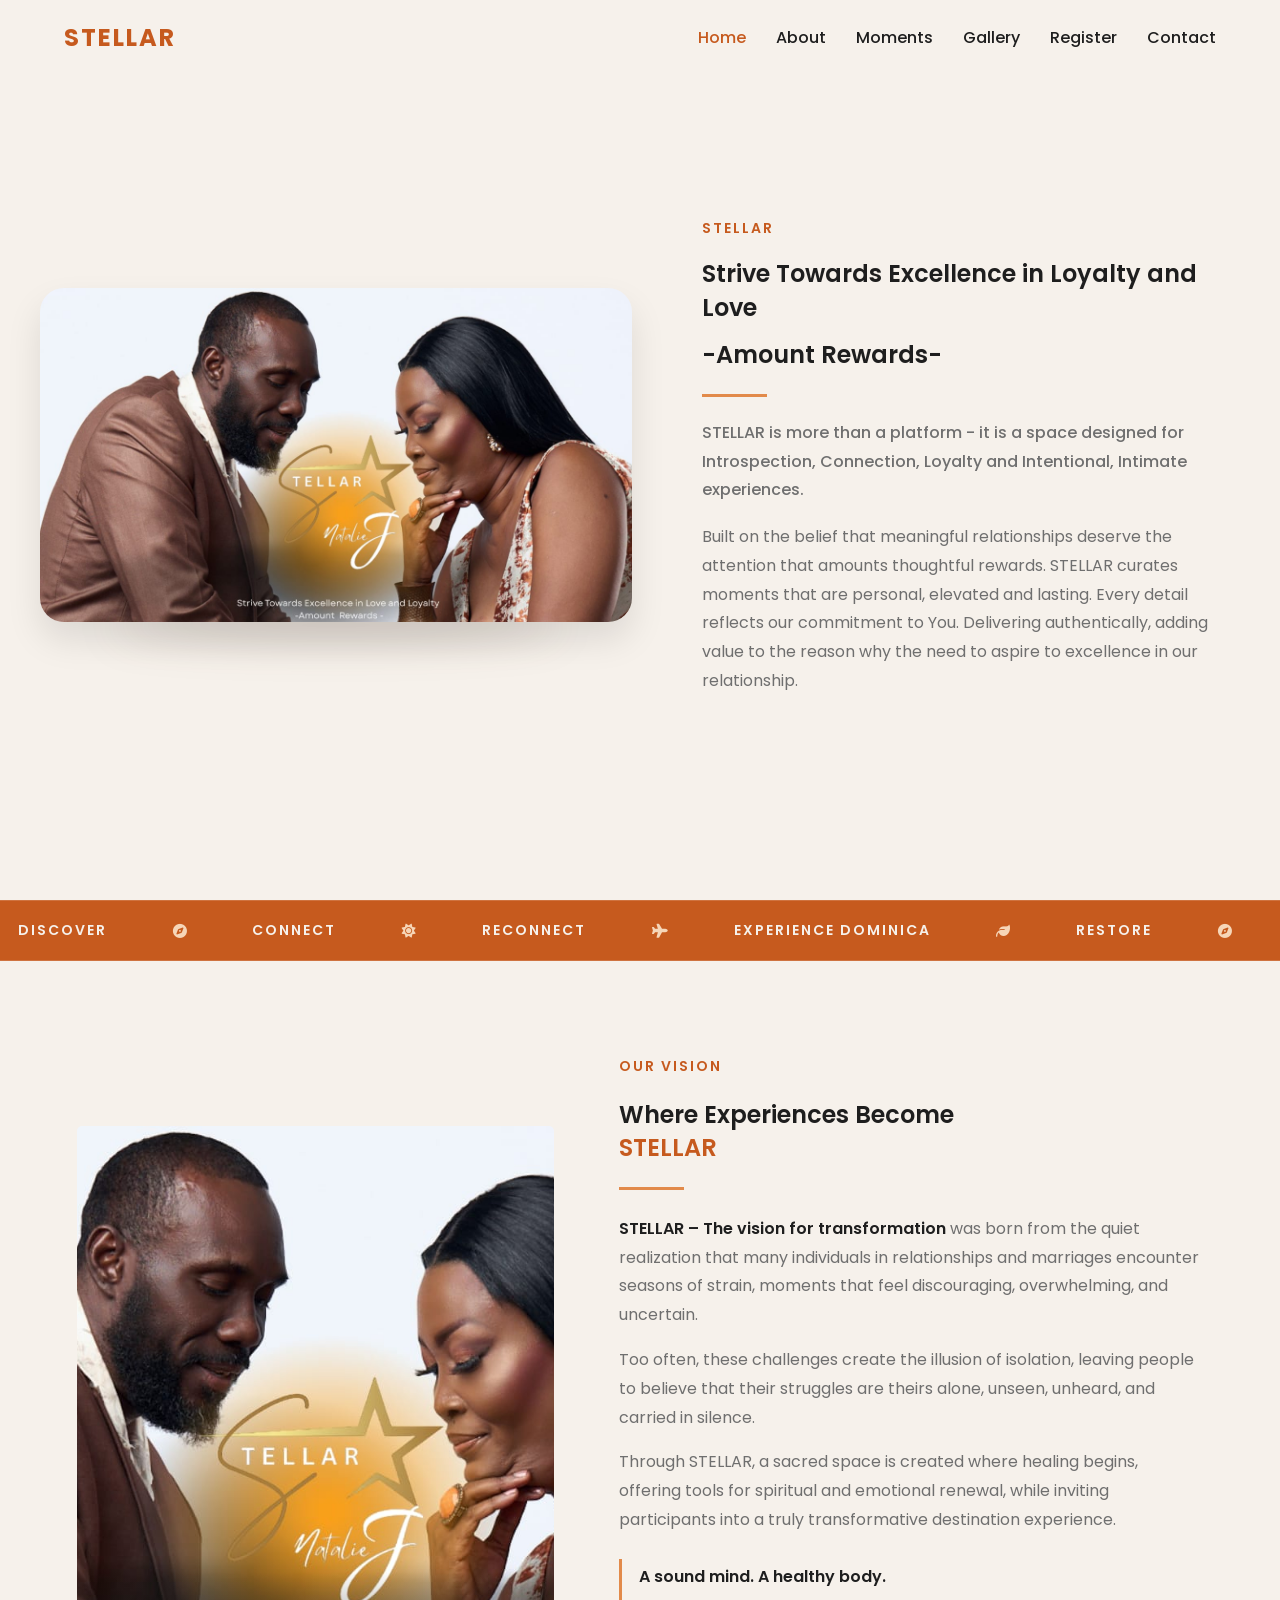
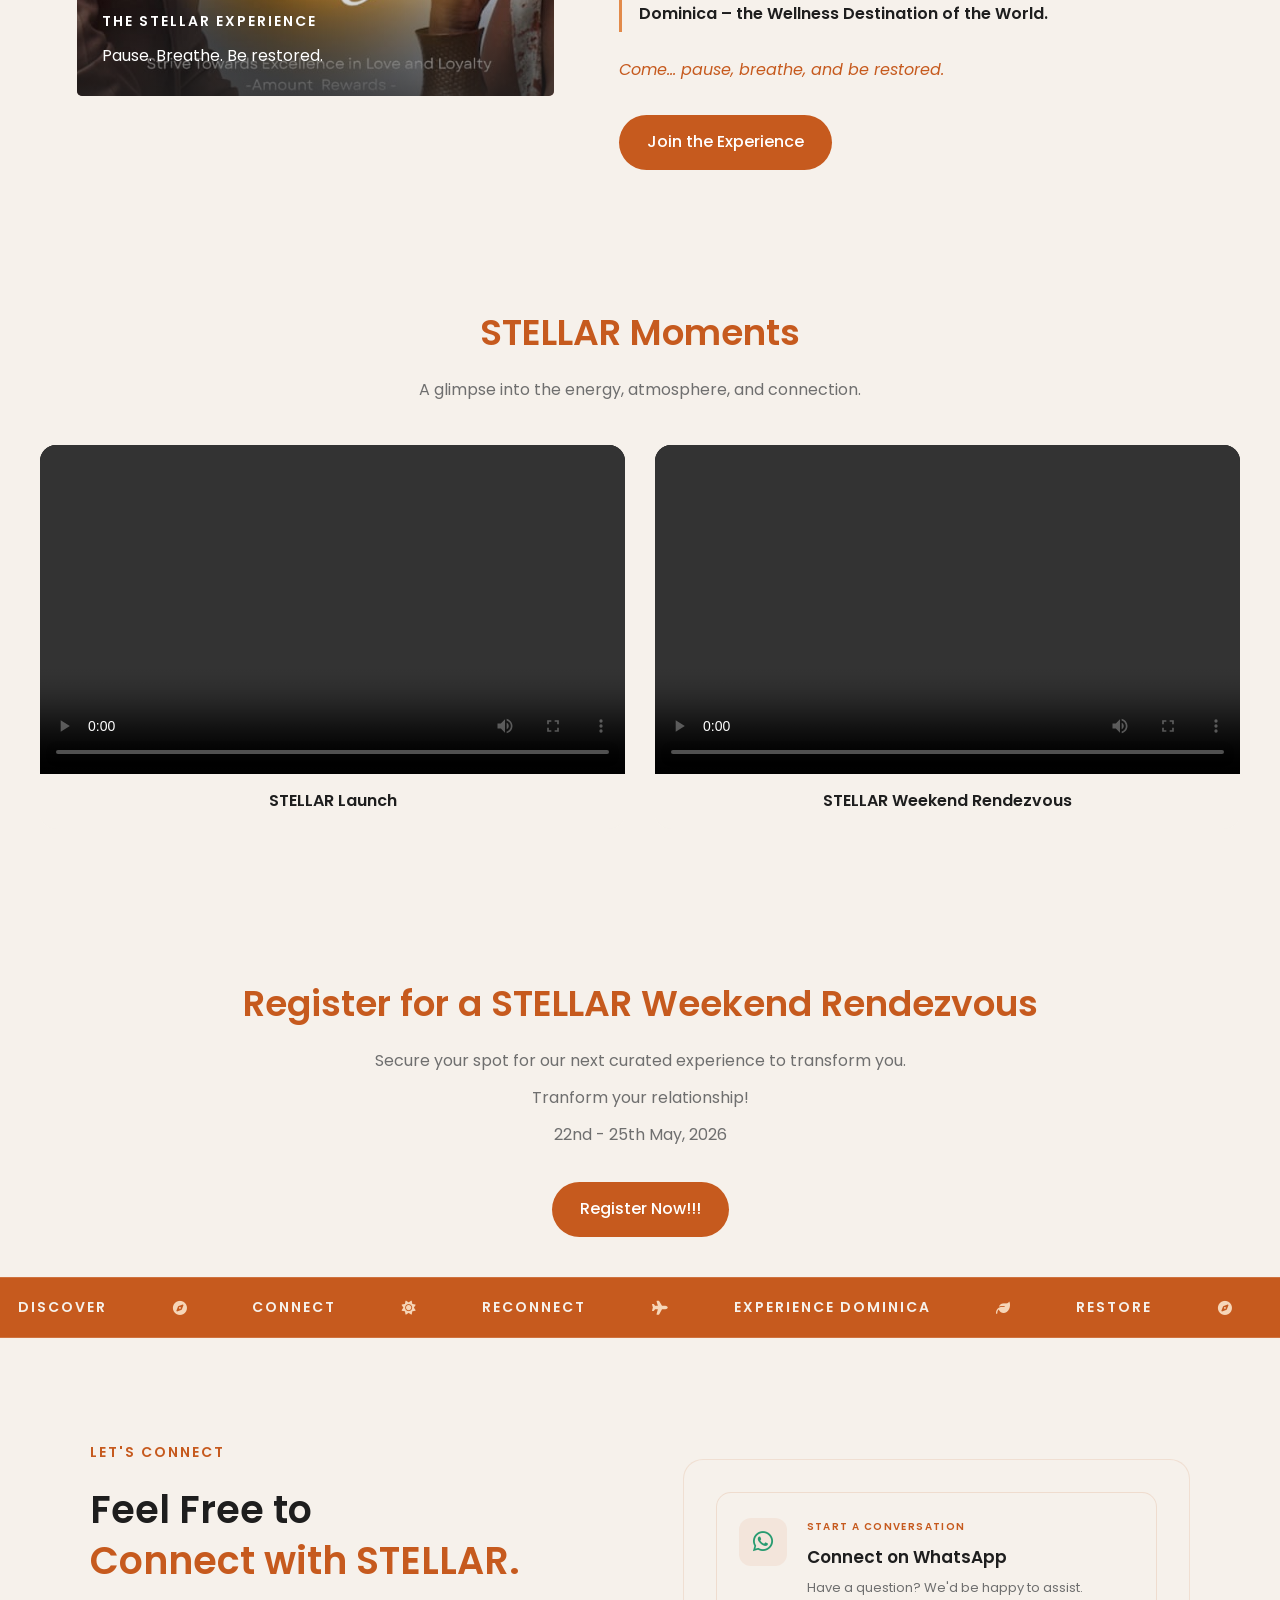
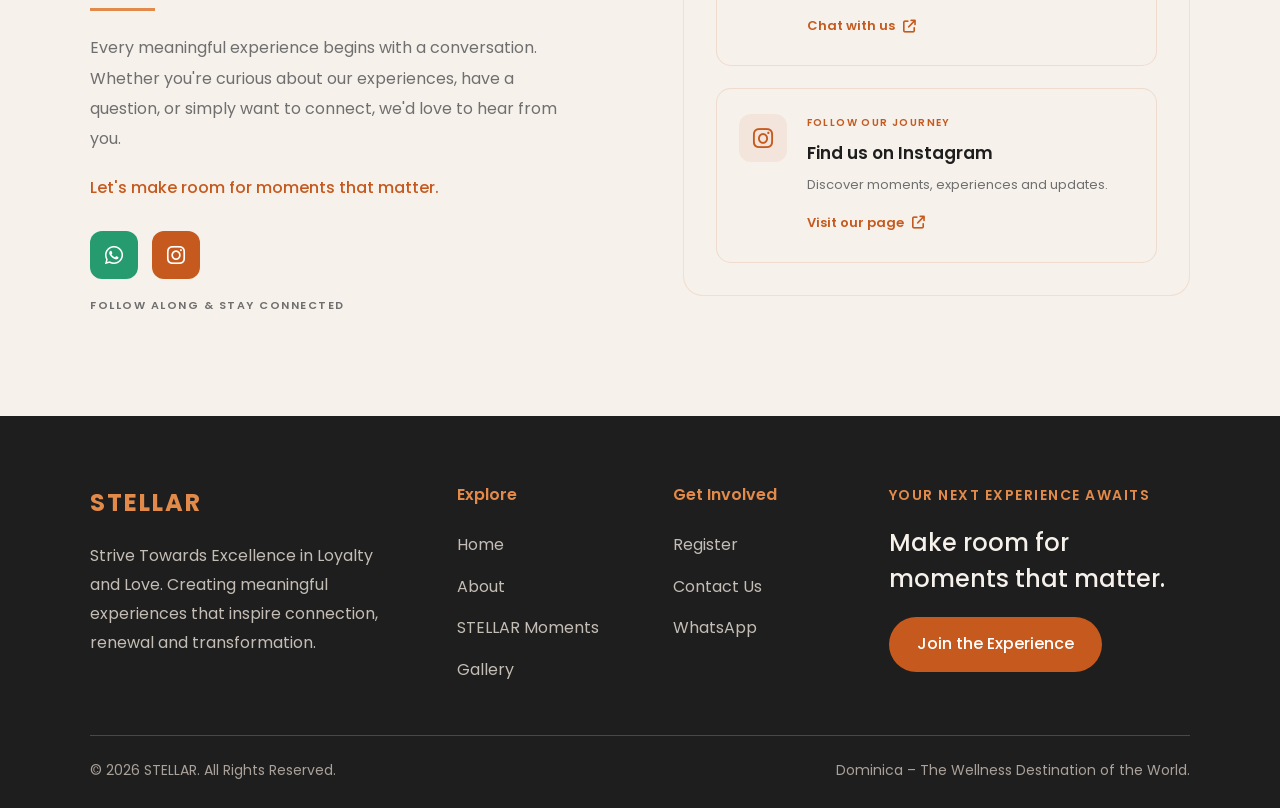
==== commit 42cb64e3: "Update index.html" ====
--- a/index.html
+++ b/index.html
@@ -214,38 +214,6 @@
 </section>
 
   
-  <!-- ================= TRAVEL MARQUEE ================= -->
-<div class="stellar-marquee" aria-label="Travel, wellness and connection">
-  <div class="marquee-track">
-
-    <div class="marquee-content">
-      <span>DISCOVER</span>
-      <i class="fa-solid fa-compass"></i>
-      <span>CONNECT</span>
-      <i class="fa-solid fa-sun"></i>
-      <span>RECONNECT</span>
-      <i class="fa-solid fa-plane"></i>
-      <span>EXPERIENCE DOMINICA</span>
-      <i class="fa-solid fa-leaf"></i>
-      <span>RESTORE</span>
-      <i class="fa-solid fa-compass"></i>
-    </div>
-
-    <div class="marquee-content" aria-hidden="true">
-      <span>DISCOVER</span>
-      <i class="fa-solid fa-compass"></i>
-      <span>CONNECT</span>
-      <i class="fa-solid fa-sun"></i>
-      <span>RECONNECT</span>
-      <i class="fa-solid fa-plane"></i>
-      <span>EXPERIENCE DOMINICA</span>
-      <i class="fa-solid fa-leaf"></i>
-      <span>RESTORE</span>
-      <i class="fa-solid fa-compass"></i>
-    </div>
-
-  </div>
-</div>
 
 <!-- ================= REGISTER ================= -->
 <section id="register" class="section accent">
@@ -271,7 +239,40 @@
 
 </section>
 
-  
+    <!-- ================= TRAVEL MARQUEE ================= -->
+<div class="stellar-marquee" aria-label="Travel, wellness and connection">
+  <div class="marquee-track">
+
+    <div class="marquee-content">
+      <span>DISCOVER</span>
+      <i class="fa-solid fa-compass"></i>
+      <span>CONNECT</span>
+      <i class="fa-solid fa-sun"></i>
+      <span>RECONNECT</span>
+      <i class="fa-solid fa-plane"></i>
+      <span>EXPERIENCE DOMINICA</span>
+      <i class="fa-solid fa-leaf"></i>
+      <span>RESTORE</span>
+      <i class="fa-solid fa-compass"></i>
+    </div>
+
+    <div class="marquee-content" aria-hidden="true">
+      <span>DISCOVER</span>
+      <i class="fa-solid fa-compass"></i>
+      <span>CONNECT</span>
+      <i class="fa-solid fa-sun"></i>
+      <span>RECONNECT</span>
+      <i class="fa-solid fa-plane"></i>
+      <span>EXPERIENCE DOMINICA</span>
+      <i class="fa-solid fa-leaf"></i>
+      <span>RESTORE</span>
+      <i class="fa-solid fa-compass"></i>
+    </div>
+
+  </div>
+</div>
+
+
 <!-- ================= CONTACT ================= -->
 <section id="contact" class="section stellar-contact">
 
--- a/style.css
+++ b/style.css
@@ -1316,14 +1316,19 @@
 
 
   /* HOME / INTRODUCTION */
-
-  .about-signature {
-    min-height: auto;
-    padding: 85px 20px 55px;
+  .about-signature .about-grid {
+    display: flex;
+    flex-direction: column;
+  }
+
+  .about-signature .about-image {
+    position: relative;
+    top: 40px !important;
+    margin-bottom: 40px;
   }
 
   .about-grid {
-    gap: 35px;
+    gap: 50px;
   }
 
   .about-image {
@@ -1425,9 +1430,8 @@
   /* REGISTER */
 
   #register {
-    margin-top: 0;
-    margin-bottom: 0;
-    padding: 30px 20px;
+      position: relative;
+    top: -45px;
   }
 
   #register h2 {
